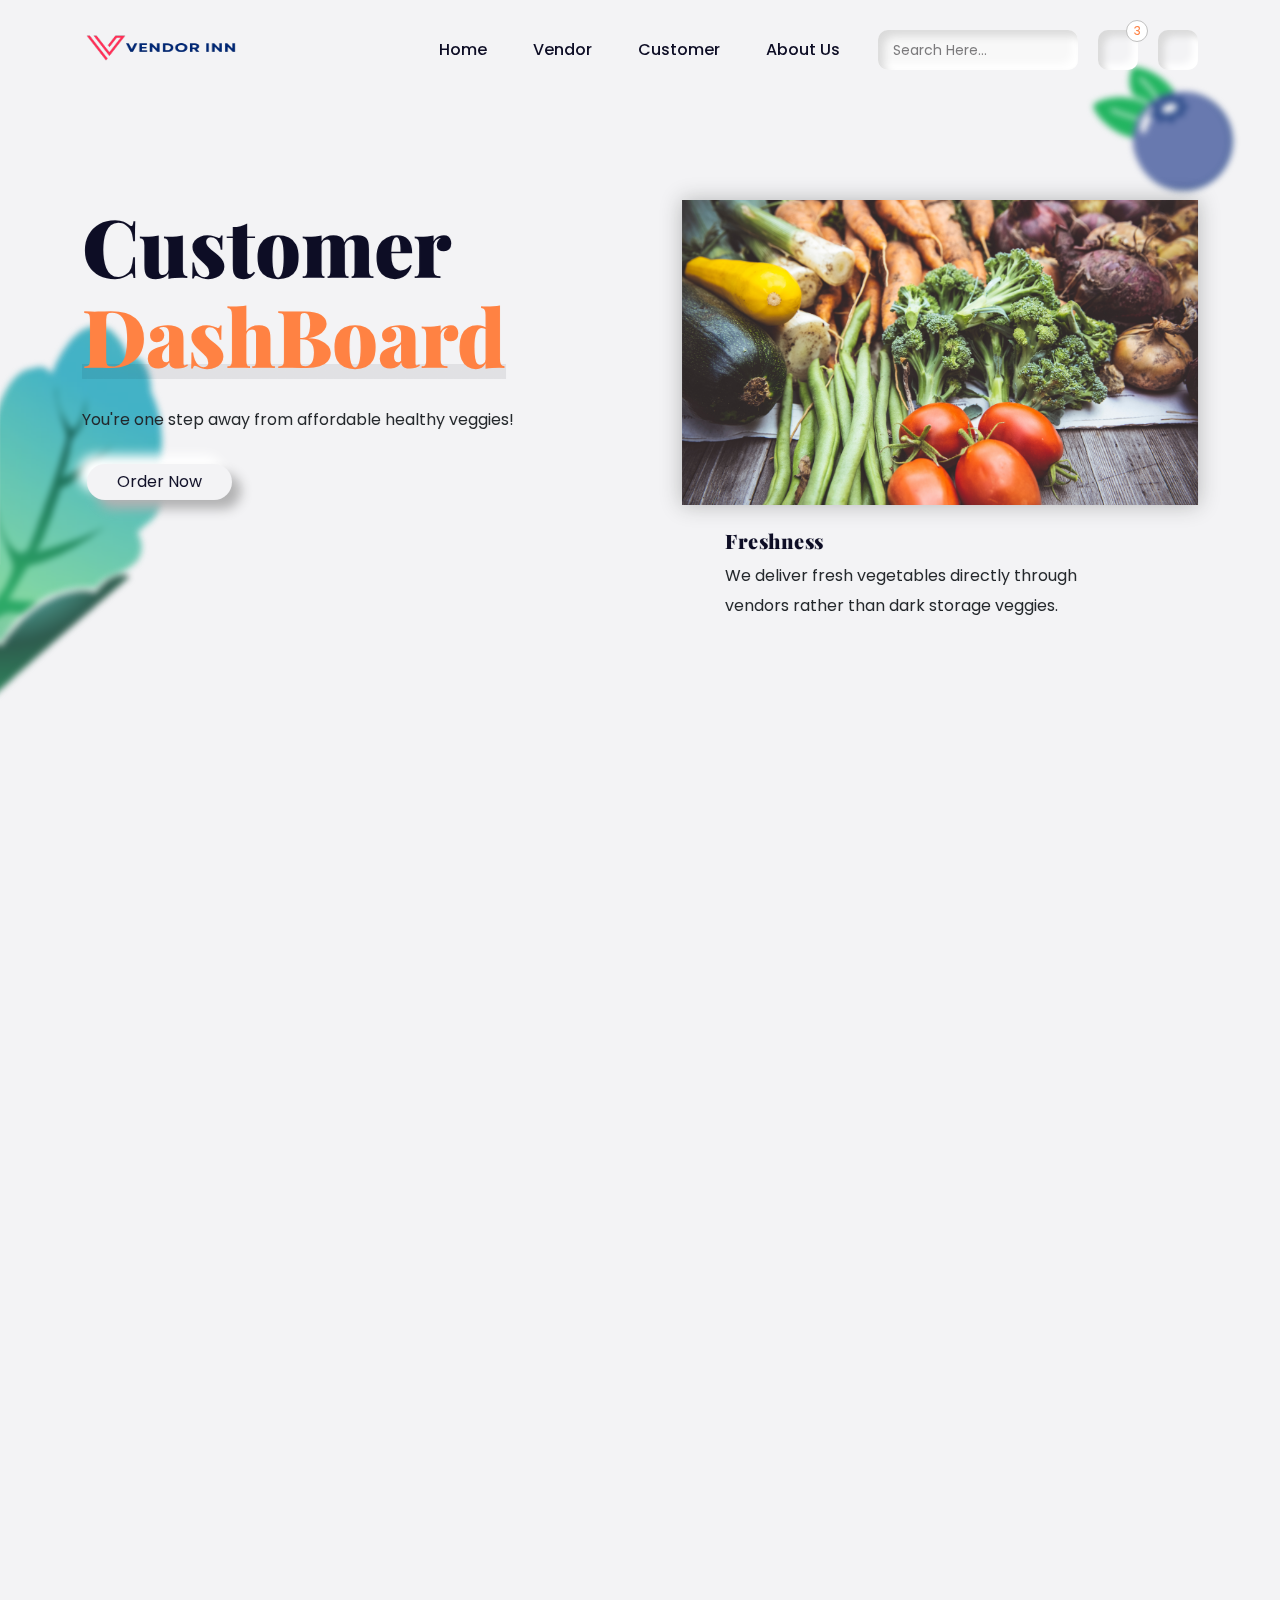
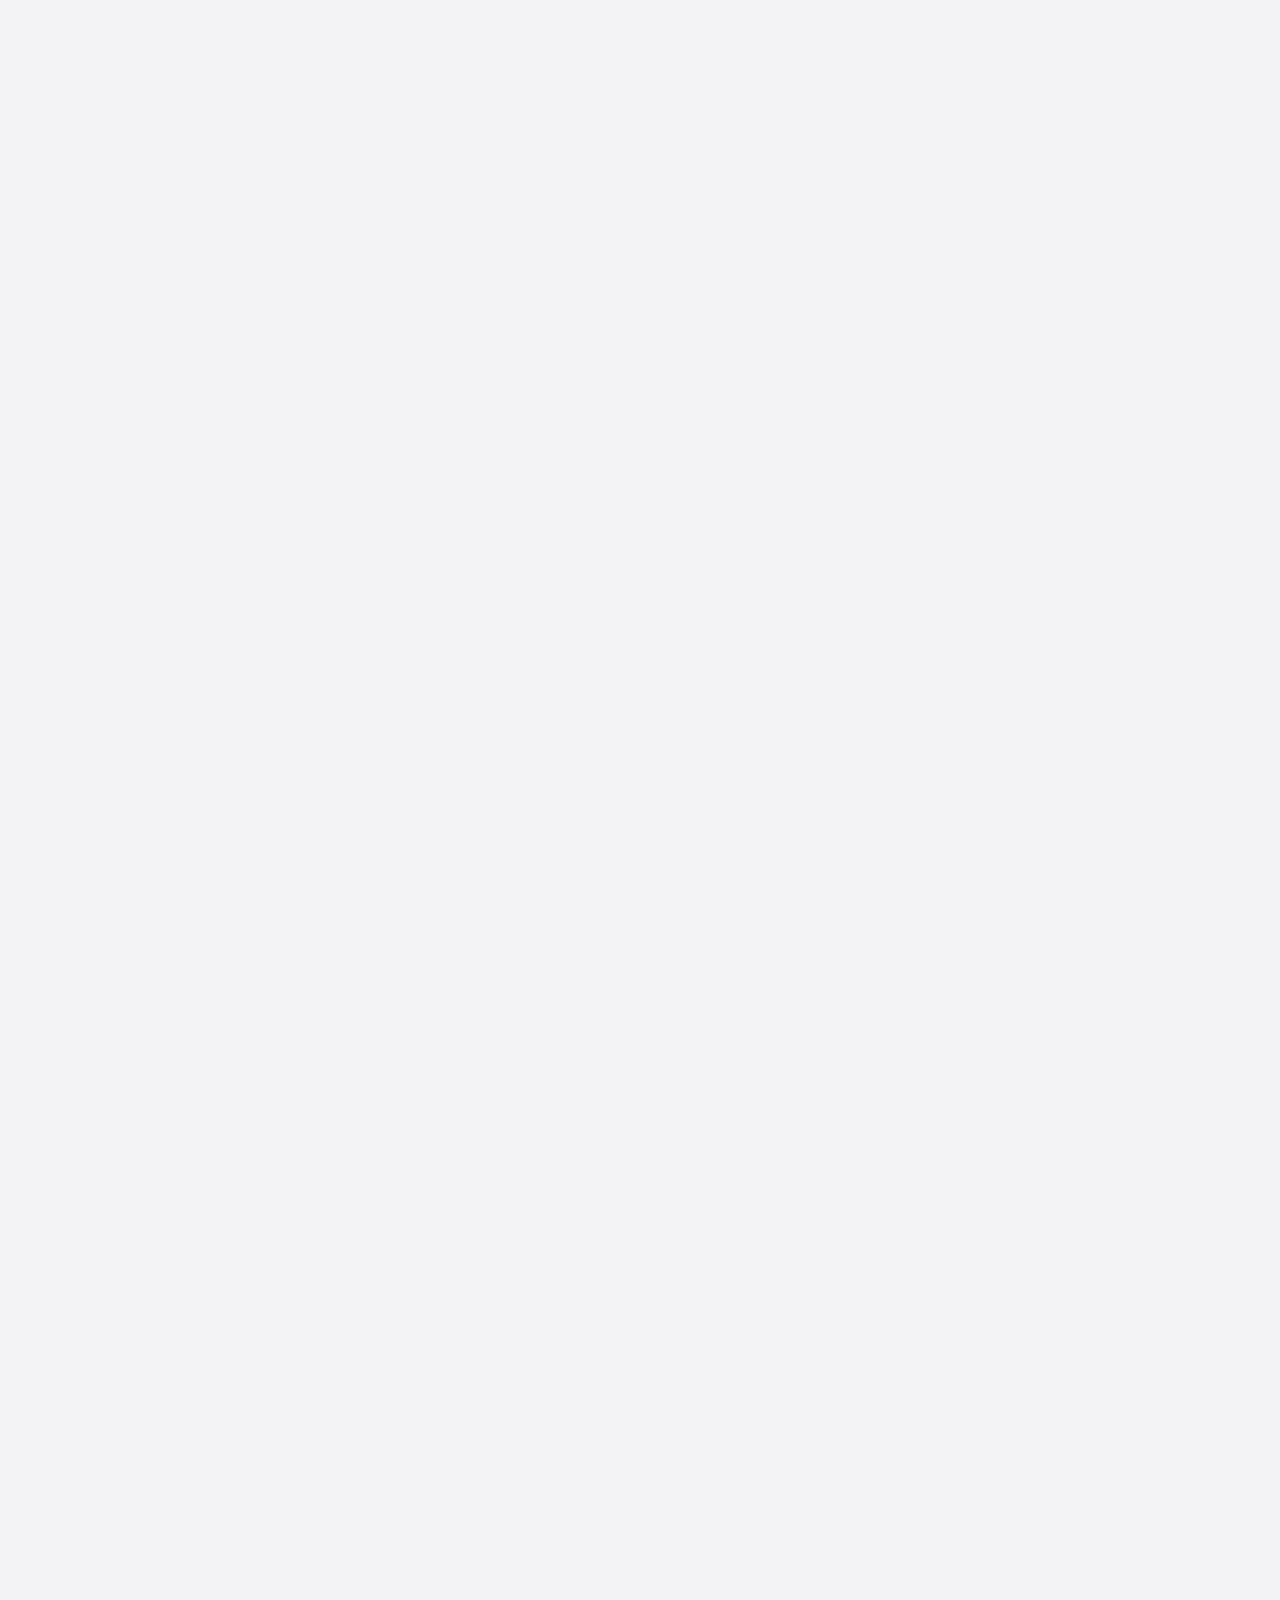
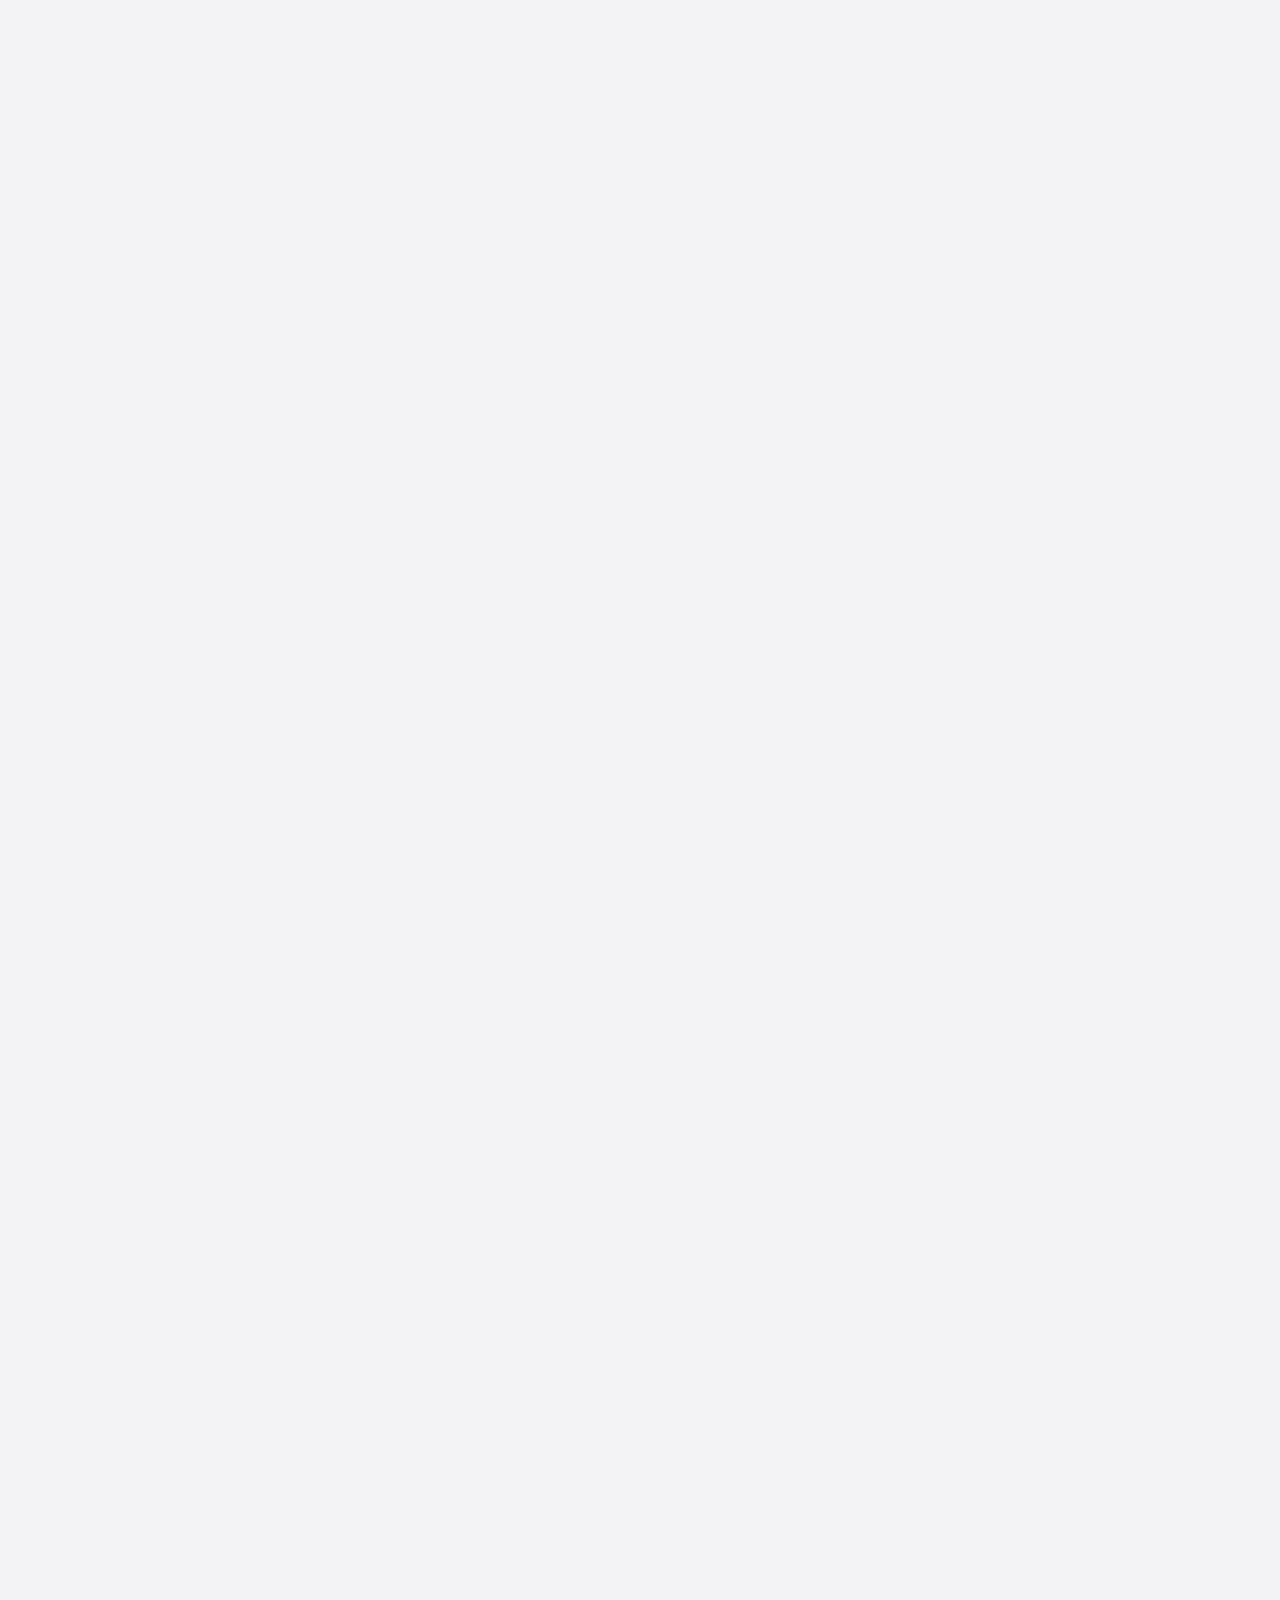
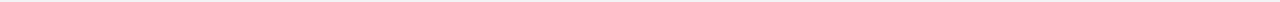
==== customer.html @ c1031cdb "first commit" ====
<!DOCTYPE html>
<html lang="en">

<head>
    <meta charset="UTF-8">
    <meta http-equiv="X-UA-Compatible" content="IE=edge">
    <meta name="viewport" content="width=device-width, initial-scale=1.0">
    <title>Vendor INN-A faster way to Freshness</title>
    <!-- for icons  -->
    <link rel="stylesheet" href="https://unicons.iconscout.com/release/v4.0.0/css/line.css">
    <!-- bootstrap  -->
    <link rel="stylesheet" href="assets/css/bootstrap.min.css">
    <!-- for swiper slider  -->
    <link rel="stylesheet" href="assets/css/swiper-bundle.min.css">

    <!-- fancy box  -->
    <link rel="stylesheet" href="assets/css/jquery.fancybox.min.css">
    <!-- custom css  -->
    <link rel="stylesheet" href="style.css">
</head>

<body class="body-fixed">
    <!-- start of header  -->
    <header class="site-header">
        <div class="container">
            <div class="row">
                <div class="col-lg-2">
                    <div class="header-logo">
                        <a href="index.html">
                            <img src="logo.png" width="160" height="36" alt="Logo">
                        </a>
                    </div>
                </div>
                <div class="col-lg-10">
                    <div class="main-navigation">
                        <button class="menu-toggle"><span></span><span></span></button>
                        <nav class="header-menu">
                            <ul class="menu food-nav-menu">
                                <li><a href="index.html">Home</a></li>
                                <li><a href="vendor.html">Vendor</a></li>
                                <li><a href="customer.html">Customer</a></li>
                                <li><a href="#contact">About Us</a></li>
                            </ul>
                        </nav>
                        <div class="header-right">
                            <form action="#" class="header-search-form for-des">
                                <input type="search" class="form-input" placeholder="Search Here...">
                                <button type="submit">
                                    <i class="uil uil-search"></i>
                                </button>
                            </form>
                            <a href="javascript:void(0)" class="header-btn header-cart">
                                <i class="uil uil-shopping-bag"></i>
                                <span class="cart-number">3</span>
                            </a>
                            <a href="javascript:void(0)" class="header-btn">
                                <i class="uil uil-user-md"></i>
                            </a>
                        </div>
                    </div>
                </div>
            </div>
        </div>
    </header>
    <!-- header ends  -->

    <div id="viewport">
        <div id="js-scroll-content">
            <section class="main-banner" id="home">
                <div class="js-parallax-scene">
                    <div class="banner-shape-1 w-100" data-depth="0.30">
                        <img src="assets/images/berry.png" alt="">
                    </div>
                    <div class="banner-shape-2 w-100" data-depth="0.25">
                        <img src="assets/images/leaf.png" alt="">
                    </div>
                </div>
                <div class="sec-wp">
                    <div class="container">
                        <div class="row">
                            <div class="col-lg-6">
                                <div class="banner-text">
                                    <h1 class="h1-title">
                                        Customer
                                        <span>DashBoard</span>
                                    </h1>
                                    <p>You're one step away from affordable healthy veggies!</p>
                                    <div class="banner-btn mt-4">
                                        <a href="#menu" class="sec-btn">Order Now</a>
                                    </div>
                                </div>
                            </div>
                            <div class="col-lg-6">
                                <div class="banner-img-wp">
                                    <div class="banner-img" style="background-image: url(assets/images/img1.jpg);">
                                    </div>
                                </div>
                                <div class="banner-img-text mt-4 m-auto">
                                    <h5 class="h5-title">Freshness</h5>
                                    <p>We deliver fresh vegetables directly through vendors rather than dark storage veggies.</p>
                                </div>
                            </div>
                        </div>
                    </div>
                </div>
            </section>
            <h2 class="order-title">Place Your Order</h2>
            <div class="order-listing">
                <form>
                    <div class="checkbox-container">
                        <label class="checkbox-label">
                            <img src="/assets/images/lars-blankers-B0s3Xndk6tw-unsplash.jpg" alt="Option 1" />
                            Potato
                        </label>
                        <input class="checkbox-input" type="checkbox" name="option1" value="Option 1" />
                        <input class="quantity-input" type="number" name="option1-quantity" placeholder="Quantity" />
                    </div>
                    <div class="checkbox-container">
                        <label class="checkbox-label">
                            <img src="https://source.unsplash.com/random/1920x1080/?tomato" alt="Option 2" />
                            Tomato
                        </label>
                        <input class="checkbox-input" type="checkbox" name="option2" value="Option 2" />
                        <input class="quantity-input" type="number" name="option2-quantity" placeholder="Quantity" />
                    </div>
                    <div class="checkbox-container">
                        <label class="checkbox-label">
                            <img src="https://source.unsplash.com/random/1920x1080/?ginger" alt="Option 3" />
                            Ginger
                        </label>
                        <input class="checkbox-input" type="checkbox" name="option4" value="Option 4" />
                        <input class="quantity-input" type="number" name="option3-quantity" placeholder="Quantity" />
                    </div>
                    <div class="checkbox-container">
                        <label class="checkbox-label">
                            <img src="https://source.unsplash.com/random/1920x1080/?carrot" alt="Option 4" />
                            Carrot
                        </label>
                        <input class="checkbox-input" type="checkbox" name="option4" value="Option 4" />
                        <input class="quantity-input" type="number" name="option4-quantity" placeholder="Quantity" />
                    </div>
                    <div class="checkbox-container">
                        <label class="checkbox-label">
                            <img src="https://source.unsplash.com/random/1920x1080/?peas" alt="Option 5" />
                            Peas
                        </label>
                        <input class="checkbox-input" type="checkbox" name="option5" value="Option 5" />
                        <input class="quantity-input" type="number" name="option5-quantity" placeholder="Quantity" />
                    </div>
                    <div class="checkbox-container">
                        <label class="checkbox-label">
                            <img src="https://source.unsplash.com/random/1920x1080/?mushroom" alt="Option 6" />
                            Mushroom
                        </label>
                        <input class="checkbox-input" type="checkbox" name="option6" value="Option 6" />
                        <input class="quantity-input" type="number" name="option6-quantity" placeholder="Quantity" />
                    </div>
                    <div class="checkbox-container">
                        <label class="checkbox-label">
                            <img src="https://source.unsplash.com/random/1920x1080/?onion" alt="Option 7" />
                            Onion
                        </label>
                        <input class="checkbox-input" type="checkbox" name="option7" value="Option 7" />
                        <input class="quantity-input" type="number" name="option7-quantity" placeholder="Quantity" />
                    </div>
                    <div class="checkbox-container">
                        <label class="checkbox-label">
                            <img src="https://source.unsplash.com/random/1920x1080/?Apple" alt="Option 8" />
                            Apple
                        </label>
                        <input class="checkbox-input" type="checkbox" name="option8" value="Option 8" />
                        <input class="quantity-input" type="number" name="option8-quantity" placeholder="Quantity" />
                    </div>
                    <div class="checkbox-container">
                        <label class="checkbox-label">
                            <img src="https://source.unsplash.com/random/1920x1080/?cauliflower" alt="Option 9" />
                            
                        </label>
                        <input class="checkbox-input" type="checkbox" name="option9" value="Option 9" />
                        <input class="quantity-input" type="number" name="option9-quantity" placeholder="Quantity" />
                    </div>
                </form>
            </div>
            <button class="submit-btn" type="submit">Submit</button>
            <section class="our-team section">
                <div class="sec-wp">
                    <div class="container">
                        <div class="row">
                            <div class="col-lg-12">
                                <div class="sec-title text-center mb-5">
                                    <h2 class="h2-title">Meet our Vendors</h2>
                                    <div class="sec-title-shape mb-4">
                                        <img src="assets/images/title-shape.svg" alt="">
                                    </div>
                                </div>
                            </div>
                        </div>
                        <div class="row team-slider">
                            <div class="swiper-wrapper">
                                <div class="col-lg-4 swiper-slide">
                                    <div class="team-box text-center">
                                        <div style="background-image: url(assets/images/chef/c1.jpg);"
                                            class="team-img back-img">

                                        </div>
                                        <h3 class="h3-title">Nilay Hirpara</h3>
                                        <div class="social-icon">
                                            <ul>
                                                <li>
                                                    <a href="#"><i class="ri-chat-3-line"></i></a>
                                                </li>
                                            </ul>
                                        </div>
                                    </div>
                                </div>
                                <div class="col-lg-4 swiper-slide">
                                    <div class="team-box text-center">
                                        <div style="background-image: url(assets/images/chef/c2.jpg);"
                                            class="team-img back-img">

                                        </div>
                                        <h3 class="h3-title">Ravi Kumawat</h3>
                                        <div class="social-icon">
                                            <ul>
                                                <li>
                                                    <a href="#"><i class="ri-chat-4-line"></i></a>
                                                </li>
                                            </ul>
                                        </div>
                                    </div>
                                </div>
                                <div class="col-lg-4 swiper-slide">
                                    <div class="team-box text-center">
                                        <div style="background-image: url(assets/images/chef/c3.jpg);"
                                            class="team-img back-img">

                                        </div>
                                        <h3 class="h3-title">Navnit Kumar</h3>
                                        <div class="social-icon">
                                            <ul>
                                                <li>
                                                    <a href="#"><i class="ri-chat-4-line"></i></a>
                                                </li>
                                            </ul>
                                        </div>
                                    </div>
                                </div>
                                <div class="col-lg-4 swiper-slide">
                                    <div class="team-box text-center">
                                        <div style="background-image: url(assets/images/chef/c4.jpg);"
                                            class="team-img back-img">

                                        </div>
                                        <h3 class="h3-title">Pranav Badgal</h3>
                                        <div class="social-icon">
                                            <ul>
                                                <li>
                                                    <a href="#"><i class="ri-chat-4-line"></i></a>
                                                </li>
                                            </ul>
                                        </div>
                                    </div>
                                </div>
                                <div class="col-lg-4 swiper-slide">
                                    <div class="team-box text-center">
                                        <div style="background-image: url(assets/images/chef/c5.jpg);"
                                            class="team-img back-img">

                                        </div>
                                        <h3 class="h3-title">Priyotosh Dey</h3>
                                        <div class="social-icon">
                                            <ul>
                                                <li>
                                                    <a href="#"><i class="ri-chat-4-line"></i></a>
                                                </li>
                                            </ul>
                                        </div>
                                    </div>
                                </div>
                            </div>
                            <div class="swiper-button-wp">
                                <div class="swiper-button-prev swiper-button">
                                    <i class="uil uil-angle-left"></i>
                                </div>
                                <div class="swiper-button-next swiper-button">
                                    <i class="uil uil-angle-right"></i>
                                </div>
                            </div>
                            <div class="swiper-pagination"></div>
                        </div>
                    </div>
                </div>
            </section>

            <section class="testimonials section bg-light">
                <div class="sec-wp">
                    <div class="container">
                        <div class="row">
                            <div class="col-lg-12">
                                <div class="sec-title text-center mb-5">
                                    <p class="sec-sub-title mb-3">What they say</p>
                                    <h2 class="h2-title">What our customers <span>say about us</span></h2>
                                    <div class="sec-title-shape mb-4">
                                        <img src="assets/images/title-shape.svg" alt="">
                                    </div>
                                </div>
                            </div>
                        </div>
                        <div class="row">
                            <div class="col-lg-5">
                                <div class="testimonials-img">
                                    <img src="assets/images/testimonial-img.png" alt="">
                                </div>
                            </div>
                            <div class="col-lg-7">
                                <div class="row">
                                    <div class="col-sm-6">
                                        <div class="testimonials-box">
                                            <div class="testimonial-box-top">
                                                <div class="testimonials-box-img back-img"
                                                    style="background-image: url(assets/images/testimonials/t1.jpg);">
                                                </div>
                                                <div class="star-rating-wp">
                                                    <div class="star-rating">
                                                        <span class="star-rating__fill" style="width:85%"></span>
                                                    </div>
                                                </div>

                                            </div>
                                            <div class="testimonials-box-text">
                                                <h3 class="h3-title">
                                                    Nilay Hirpara
                                                </h3>
                                                <p>Fresh veggies at an affordable rate.</p>
                                            </div>
                                        </div>
                                    </div>
                                    <div class="col-sm-6">
                                        <div class="testimonials-box">
                                            <div class="testimonial-box-top">
                                                <div class="testimonials-box-img back-img"
                                                    style="background-image: url(assets/images/testimonials/t2.jpg);">
                                                </div>
                                                <div class="star-rating-wp">
                                                    <div class="star-rating">
                                                        <span class="star-rating__fill" style="width:80%"></span>
                                                    </div>
                                                </div>

                                            </div>
                                            <div class="testimonials-box-text">
                                                <h3 class="h3-title">
                                                    Ravi Kumawat
                                                </h3>
                                                <p>Scheduling is also available which eases my work.</p>
                                            </div>
                                        </div>
                                    </div>
                                    <div class="col-sm-6">
                                        <div class="testimonials-box">
                                            <div class="testimonial-box-top">
                                                <div class="testimonials-box-img back-img"
                                                    style="background-image: url(assets/images/testimonials/t3.jpg);">
                                                </div>
                                                <div class="star-rating-wp">
                                                    <div class="star-rating">
                                                        <span class="star-rating__fill" style="width:89%"></span>
                                                    </div>
                                                </div>

                                            </div>
                                            <div class="testimonials-box-text">
                                                <h3 class="h3-title">
                                                    Navnit Kumar
                                                </h3>
                                                <p>Premium features are exciting and I get loads of rewards and cashbacks.</p>
                                            </div>
                                        </div>
                                    </div>
                                    <div class="col-sm-6">
                                        <div class="testimonials-box">
                                            <div class="testimonial-box-top">
                                                <div class="testimonials-box-img back-img"
                                                    style="background-image: url(assets/images/testimonials/t4.jpg);">
                                                </div>
                                                <div class="star-rating-wp">
                                                    <div class="star-rating">
                                                        <span class="star-rating__fill" style="width:100%"></span>
                                                    </div>
                                                </div>

                                            </div>
                                            <div class="testimonials-box-text">
                                                <h3 class="h3-title">
                                                    Somyadeep Bhowmik
                                                </h3>
                                                <p>1hr delivery of vegetables. This is just amazing.</p>
                                            </div>
                                        </div>
                                    </div>
                                </div>
                            </div>
                        </div>
                    </div>
                </div>
            </section>

            <section class="faq-sec section-repeat-img" style="background-image: url(assets/images/faq-bg.png);">
                <div class="sec-wp">
                    <div class="container">
                        <div class="row">
                            <div class="col-lg-12">
                                <div class="sec-title text-center mb-5">
                                    <p class="sec-sub-title mb-3">faqs</p>
                                    <h2 class="h2-title">Frequently <span>asked questions</span></h2>
                                    <div class="sec-title-shape mb-4">
                                        <img src="assets/images/title-shape.svg" alt="">
                                    </div>
                                </div>
                            </div>
                        </div>

                        <div class="faq-row">
                            <div class="faq-box">
                                <h4 class="h4-title">How can I become a Vendor?</h4>
                                <p>It is Lorem ipsum dolor, sit amet consectetur adipisicing elit. Temporibus ipsum
                                    vitae fugit laboriosam dolor distinctio.</p>
                            </div>
                            <div class="faq-box">
                                <h4 class="h4-title">What are the benefits of Premium?</h4>
                                <p>It is Lorem ipsum dolor, sit amet consectetur adipisicing elit. Temporibus ipsum
                                    vitae fugit laboriosam dolor distinctio. Lorem ipsum dolor sit amet.</p>
                            </div>
                            <div class="faq-box">
                                <h4 class="h4-title">How long it will take the vegetable to arrive?</h4>
                                <p>It is Lorem ipsum dolor, sit amet consectetur adipisicing elit. Temporibus ipsum
                                    vitae fugit laboriosam dolor distinctio.</p>
                            </div>
                            <div class="faq-box">
                                <h4 class="h4-title">How does the reminder feature functions?</h4>
                                <p>It is Lorem ipsum dolor, sit amet consectetur adipisicing elit. Temporibus ipsum
                                    vitae fugit laboriosam dolor distinctio. Lorem ipsum, dolor sit amet consectetur
                                    adipisicing elit. Voluptates, distinctio?</p>
                            </div>
                            <div class="faq-box">
                                <h4 class="h4-title">Is there any other cost of delivery?</h4>
                                <p>It is Lorem ipsum dolor, sit amet consectetur adipisicing elit. Temporibus ipsum
                                    vitae fugit laboriosam dolor distinctio. Lorem ipsum dolor sit amet consectetur,
                                    adipisicing elit. Nam officiis ducimus, cum enim repudiandae animi.</p>
                            </div>
                            <div class="faq-box">
                                <h4 class="h4-title">How can I avail premium membership?</h4>
                                <p>It is Lorem ipsum dolor, sit amet consectetur adipisicing elit. Temporibus ipsum
                                    vitae fugit laboriosam dolor distinctio. </p>
                            </div>
                        </div>

                    </div>
                </div>

            </section>


            <!-- footer starts  -->
            <footer class="site-footer" id="contact">
                <div class="top-footer section">
                    <div class="sec-wp">
                        <div class="container">
                            <div class="row">
                                <div class="col-lg-4">
                                    <div class="footer-info">
                                        <div class="footer-logo">
                                            <a href="index.html">
                                                <img src="logo.png" alt="">
                                            </a>
                                        </div>
                                        <p>Affordable and fresh vegetables and fruits delivered at your doorstep..
                                        </p>
                                        <div class="social-icon">
                                            <ul>
                                                <li>
                                                    <a href="#">
                                                        <i class="uil uil-facebook-f"></i>
                                                    </a>
                                                </li>
                                                <li>
                                                    <a href="#">
                                                        <i class="uil uil-instagram"></i>
                                                    </a>
                                                </li>
                                                <li>
                                                    <a href="#">
                                                        <i class="uil uil-github-alt"></i>
                                                    </a>
                                                </li>
                                                <li>
                                                    <a href="#">
                                                        <i class="uil uil-youtube"></i>
                                                    </a>
                                                </li>
                                            </ul>
                                        </div>
                                    </div>
                                </div>
                                <div class="col-lg-8">
                                    <div class="footer-flex-box">
                                        <div class="footer-table-info">
                                            <h3 class="h3-title">open hours</h3>
                                            <ul>
                                                <li><i class="uil uil-clock"></i> Mon-Sun : 8am - 8pm</li>
                                            </ul>
                                        </div>
                                        <div class="footer-menu food-nav-menu">
                                            <h3 class="h3-title">Links</h3>
                                            <ul class="column-2">
                                                <li><a href="#home" class="footer-active-menu">Home</a></li>
                                                <li><a href="#about">Order</a></li>
                                                <li><a href="#menu">Vendor</a></li>
                                                <li><a href="#gallery">Customer</a></li>
                                                <li><a href="#blog">About</a></li>
                                            </ul>
                                        </div>
                                        <div class="footer-menu">
                                            <h3 class="h3-title">Company</h3>
                                            <ul>
                                                <li><a href="#">Terms & Conditions</a></li>
                                                <li><a href="#">Privacy Policy</a></li>
                                                <li><a href="#">Cookie Policy</a></li>
                                            </ul>
                                        </div>
                                    </div>
                                </div>
                            </div>
                        </div>
                    </div>
                </div>
                <div class="bottom-footer">
                    <div class="container">
                        <div class="row">
                            <div class="col-lg-12 text-center">
                                <div class="copyright-text">
                                    <p>Copyright &copy; 2023 <span class="name">AngryHack</span>All Rights Reserved.
                                    </p>
                                </div>
                            </div>
                        </div>
                        <button class="scrolltop"><i class="uil uil-angle-up"></i></button>
                    </div>
                </div>
            </footer>



        </div>
    </div>





    <!-- jquery  -->
    <script src="assets/js/jquery-3.5.1.min.js"></script>
    <!-- bootstrap -->
    <script src="assets/js/bootstrap.min.js"></script>
    <script src="assets/js/popper.min.js"></script>

    <!-- fontawesome  -->
    <script src="assets/js/font-awesome.min.js"></script>

    <!-- swiper slider  -->
    <script src="assets/js/swiper-bundle.min.js"></script>

    <!-- mixitup -- filter  -->
    <script src="assets/js/jquery.mixitup.min.js"></script>

    <!-- fancy box  -->
    <script src="assets/js/jquery.fancybox.min.js"></script>

    <!-- parallax  -->
    <script src="assets/js/parallax.min.js"></script>

    <!-- gsap  -->
    <script src="assets/js/gsap.min.js"></script>

    <!-- scroll trigger  -->
    <script src="assets/js/ScrollTrigger.min.js"></script>
    <!-- scroll to plugin  -->
    <script src="assets/js/ScrollToPlugin.min.js"></script>
    <!-- rellax  -->
    <!-- <script src="assets/js/rellax.min.js"></script> -->
    <!-- <script src="assets/js/rellax-custom.js"></script> -->
    <!-- smooth scroll  -->
    <script src="assets/js/smooth-scroll.js"></script>
    <!-- custom js  -->
    <script src="main.js"></script>

</body>

</html>
---- style.css ----
@import url('https://fonts.googleapis.com/css2?family=Playfair+Display:ital,wght@0,400;0,500;0,600;0,700;0,800;0,900;1,400;1,500;1,600;1,700;1,800;1,900&family=Poppins:ital,wght@0,100;0,200;0,300;0,400;0,500;0,600;0,700;0,800;1,100;1,200;1,300;1,400;1,500;1,600;1,700&display=swap');
/* font-family: 'Playfair Display', serif;
font-family: 'Poppins', sans-serif; */

body {
    font-family: 'Poppins', sans-serif;
    text-rendering: optimizeLegibility !important;
    background: #f3f3f5;
}


.submit-btn{
    justify-content: center;
    padding: 9px;
    margin: 1em;
    color: gray;
    background-color: chartreuse;
    border-radius: 9px;
}

    form {
        display: grid;
        grid-template-columns: 1fr 1fr 1fr;
    }

    .checkbox-container {
        display: flex;
        align-items: center;
        margin-bottom: 10px;
        justify-content: center;
    }

    .checkbox-label {
        display: flex;
        align-items: center;
        margin-right: 20px;
        font-size: 25px;
    }

    .checkbox-label img {
        width: 90px;
        height: 90px;
        margin-right: 10px;
        border-radius: 5px;
    }

    .checkbox-input {
        margin-right: 10px;
    }

    .quantity-input {
        display: none;
    }

    .checkbox-input:checked~.quantity-input {
        display: block;
    }

    .submit {
        display: flex;
        flex-wrap: wrap;
    }

    @media screen and (max-width: 768px) {
        .checkbox-label img {
            width: 30px;
            height: 30px;
            margin-right: 5px;
        }
    }

.body-fixed {
    position: fixed;
    width: 100%;
    height: 100vh;
    top: auto;
    left: auto;
}

body, html {
    overflow-x: hidden;
}

img {
    max-width: 100%;
}

.site-header {
    position: fixed;
    padding: 30px 0;
    display: flex;
    align-items: center;
    top: 0;
    left: 0;
    width: 100%;
    z-index: 99;
    transition: 0.5s;
    border-bottom: 1px solid transparent;
}

.site-header.sticky_head {
    background: rgb(255 255 255 / 80%);
    padding: 20px 0;
    border-color: #f2f2f2;
    backdrop-filter: blur(20px);
}

.main-navigation {
    display: flex;
    width: 100%;
    height: 100%;
    justify-content: flex-end;
    align-items: center;
}

.main-navigation .menu li {
    display: inline-block;
    position: relative;
    margin: 0 6px;
}

.main-navigation .menu li:first-child {
    margin-left: 0;
}

.main-navigation .menu li:last-child {
    margin-right: 0;
}

.main-navigation .menu li:hover>ul, .main-navigation .menu li.focus>ul {
    opacity: 1;
    margin-top: 6px;
    visibility: visible;
}

a {
    background-color: transparent;
    text-decoration: none !important;
    outline: none !important;
}

ul {
    list-style: none;
    margin: 0;
    padding: 0;
}

.main-navigation .menu ul a {
    width: 200px;
}

.main-navigation .menu li:hover>ul, .main-navigation .menu li.focus>ul {
    left: auto;
}

.main-navigation .menu li a {
    display: flex;
    transition: 0.3s;
    position: relative;
    justify-content: center;
    align-items: center;
    color: #0d0d25;
    text-transform: capitalize;
    font-weight: 500;
    padding: 5px 18px;
    border-radius: 30px;
}

.main-navigation .menu li a:hover, .main-navigation .menu li .active-menu, .main-navigation .menu .sub-menu li .active-sub-menu {
    color: #ff8243;
    background: #f3f3f5;
    box-shadow: inset 8px 8px 12px #e2e2e2, inset -8px -8px 12px #ffffff;
}

.header-right {
    margin-left: 40px;
    display: flex;
    flex-wrap: wrap;
    align-items: center;
}

.header-btn {
    width: 40px;
    height: 40px;
    display: inline-flex;
    justify-content: center;
    border-radius: 10px;
    position: relative;
    margin-left: 20px;
    transition: 0.3s;
    box-shadow: inset 6px 6px 7px #dadada, inset -6px -6px 7px #ffffff;
    align-items: center;
}

.cart-number {
    position: absolute;
    top: -10px;
    right: -10px;
    width: 22px;
    height: 22px;
    display: flex;
    justify-content: center;
    align-items: center;
    border-radius: 50%;
    background: #ffffff;
    font-size: 12px;
    border: 1px solid #bfbfbf;
    color: #ff8243;
}

.header-btn:hover {
    background: linear-gradient(145deg, #dcdcdc, #ffffff);
    box-shadow: 20px 20px 60px #cfcfd0, -20px -20px 60px #ffffff;
}

.header-search-form {
    position: relative;
}

.for-des {
    display: block !important;
}

.header-search-form button {
    background: transparent;
    border: none;
    padding: 0;
    position: absolute;
    right: 0;
    top: 50%;
    transform: translate(0, -50%);
    width: 48px;
    height: 100%;
    opacity: 0.5;
}

.header-search-form .form-input {
    font-size: 14px;
    padding-right: 40px;
    width: 200px;
    height: 40px;
}

.form-input::placeholder {
    color: rgba(70 69 71 / 0.7);
}

.form-input {
    width: 100%;
    height: 50px;
    outline: none !important;
    padding: 10px 15px;
    color: #0d0d25;
    -webkit-appearance: none;
    border-radius: 10px;
    border: none;
    background: #f8f8f8;
    box-shadow: inset 6px 6px 8px #dadada, inset -6px -6px 8px #ffffff;
}

* {
    -webkit-tap-highlight-color: transparent;
}

.uil {
    color: #ff8243;
}

@media screen and (min-width: 992px) {
    .menu-toggle {
        display: none;
    }
}

@media (min-width: 1500px) {
    .container {
        max-width: 1368px;
    }
}

@media (min-width: 2100px) {
    .container {
        max-width: 1400px;
    }
    p, body, button, input {
        font-size: 18px;
        line-height: 32px;
    }
}

@media (max-width: 1399px) {
    .header-right {
        margin-left: 20px;
    }
    .main-navigation .menu li {
        margin: 0 3px;
    }
}

@media (max-width: 1199px) {
    .header-btn {
        margin-left: 10px;
    }
    .header-right {
        margin-left: 10px;
    }
    .main-navigation .menu li {
        margin: 0;
    }
    .main-navigation .menu li a {
        padding: 4px 15px;
        font-size: 15px;
    }
    .header-search-form .form-input {
        width: 170px;
    }
}

@media (max-width: 991px) {
    .section {
        padding-top: 85px;
        padding-bottom: 85px;
    }
    .for-des {
        display: none !important;
    }
    .for-mob {
        display: block !important;
    }
    .site-header .container {
        max-width: 100%;
        padding: 0;
        height: 100%;
    }
    .site-header .container .row {
        margin: 0;
        height: 100%;
    }
    .site-header .container .row .col-lg-2 {
        width: auto;
        padding: 0;
        height: 100%;
        position: absolute;
        top: 0;
        left: 30px;
        z-index: 2;
        display: flex;
        align-items: center;
    }
    .menu-toggle {
        position: absolute;
        top: 50%;
        right: 30px;
        border: none;
        outline: none !important;
        background: transparent;
        width: 40px;
        height: 40px;
        transform: translate(0, -50%);
        z-index: 100;
        box-shadow: inset 6px 6px 7px #dadada, -6px -6px 10px #ffffff;
        border-radius: 10px;
        padding: 0 8px;
    }
    .menu-toggle span {
        display: block;
        width: 100%;
        height: 4px;
        background: #ff8243;
        margin-bottom: 5px;
        transition: 0.3s;
        border-radius: 5px;
        position: relative;
    }
    .menu-toggle span:last-child {
        margin: 0;
    }
    .toggled .menu-toggle span:nth-child(1) {
        transform: rotate(45deg);
        top: 5px;
    }
    .toggled .menu-toggle span:nth-child(2) {
        transform: rotate(-45deg);
        top: -4px;
    }
    .toggled .menu-toggle span:nth-child(3) {
        opacity: 0;
        height: 0;
    }
    .toggled .header-menu {
        transform: translateY(0);
    }
    .header-menu {
        height: 100vh;
        position: absolute;
        top: 0;
        left: 0;
        width: 100%;
        padding-top: max(9vh, 30px);
        padding-left: max(6vh, 30px);
        z-index: 99;
        transition: 1s cubic-bezier(0.165, 0.84, 0.44, 1);
        overflow-y: auto;
        transform: translateY(-100%);
        background-image: url(assets/images/blog-pattern-bg.png);
        background-position: center;
        background-color: #f3f3f5;
    }
    .main-navigation .menu li {
        display: block;
        float: none;
        margin: 0;
        margin-bottom: max(20px, 4vh);
    }
    .main-navigation .menu li a {
        display: inline-block;
        font-size: max(16px, 2vh);
    }
    .main-navigation .menu .sub-menu {
        max-width: 220px;
        opacity: 1;
        visibility: visible;
        display: none;
    }
    .main-navigation .menu .sub-menu li {
        margin-bottom: 5px;
    }
    .main-navigation .menu li:last-child {
        margin: 0;
    }
    .main-navigation .menu .sub-menu li a {
        color: #ff8243;
    }
    .header-btn.header-cart {
        display: none;
    }
    .header-btn {
        margin: 0;
        margin-right: 70px;
    }
    .site-header {
        padding: 20px 0;
        box-shadow: 0px 10px 55px #d4d4d4;
    }
    .site-header.sticky_head, .site-header {
        background: rgb(255 255 255 / 90%);
    }
    body {
        height: auto !important;
    }
}

@media (max-width: 575px) {
    .container, .container-fluid {
        padding: 0 30px;
    }
}

@media (max-width: 400px) {
    .container, .container-fluid {
        padding: 0 15px;
    }
    .header-btn {
        margin-right: 56px;
    }
    .menu-toggle {
        right: 15px;
    }
    .site-header .container .row .col-lg-2 {
        left: 15px;
    }
}

/* ************************** */

@media screen and (min-width: 992px) {
    #viewport {
        overflow: hidden;
        position: fixed;
        height: 100%;
        width: 100%;
        top: 0;
        left: 0;
        bottom: 0;
        right: 0;
    }
    #js-scroll-content {
        position: absolute;
        overflow: hidden;
        width: 100%;
        top: 0;
        left: 0;
    }
}

@media (max-width: 991px) {
    #js-scroll-content {
        transform: unset !important;
    }
}

.main-banner {
    padding: 200px 0 300px;
    min-height: 100vh;
    position: relative;
}

.js-parallax-scene {
    position: absolute;
    top: 0;
    left: 0;
    width: 100%;
    height: 100%;
}

.banner-img-wp {
    width: 100%;
    height: 100%;
    padding-left: 30px;
}

.banner-img {
    width: 100%;
    height: 100%;
    background-size: cover;
    background-position: center;
    animation: biani 4.5s linear infinite alternate;
    box-shadow: 0 0px 20px rgba(36, 39, 37, 0.3);
}

@keyframes biani {
    0% {
        border-radius: 48% 52% 57% 43% / 34% 44% 56% 66%;
    }
    25% {
        border-radius: 62% 38% 64% 36% / 34% 55% 45% 66%;
    }
    50% {
        border-radius: 43% 57% 51% 49% / 33% 42% 58% 67%;
    }
    100% {
        border-radius: 40% 60% 43% 57% / 52% 32% 68% 48%;
    }
}

.banner-img-text .h5-title {
    text-transform: capitalize;
    letter-spacing: 0.5px;
}

.banner-img-text {
    max-width: 400px;
}

.banner-shape-1 img {
    position: absolute;
    left: 85%;
    top: 60px;
    max-width: 150px;
    pointer-events: none;
    filter: blur(3px);
}

.banner-shape-2 {
    top: auto !important;
    bottom: 0;
}

.banner-shape-2 img {
    position: absolute;
    bottom: 0;
    right: 82% !important;
    max-width: 410px;
    pointer-events: none;
    filter: blur(3px);
}

.sec-wp {
    position: relative;
    z-index: 4;
}

.h1-title {
    font-size: 90px;
    line-height: 108px;
    text-transform: capitalize;
    margin-bottom: 25px;
    font-weight: 900;
}

.h1-title span {
    color: #ff8243;
    background-image: linear-gradient(0deg, rgb(13 13 37 /8%), rgb(13 13 37 /8%));
    background-size: 100% 15px;
    background-position: 0 90%;
    background-repeat: no-repeat;
    display: inline;
    transition: 0.8s cubic-bezier(0.22, 0.78, 0.45, 1.02);
}

h1, h2, h3, h4, h5, h6 {
    color: #0d0d25;
    font-family: 'Playfair Display', serif;
    font-weight: 900;
}

p {
    font-size: 16px;
    line-height: 30px;
}

.sec-btn {
    min-width: 100px;
    min-height: 30px;
    background: #f3f3f5;
    box-shadow: 9px 9px 12px #b2b2b3, -9px -9px 12px #ffffff;
    display: inline-flex;
    justify-content: center;
    align-items: center;
    border-radius: 30px;
    color: #0d0d25;
    text-transform: capitalize;
    text-align: center;
    border: none;
    cursor: pointer;
    outline: none !important;
    transition: 0.8s cubic-bezier(0.22, 0.78, 0.45, 1.02);
    overflow: hidden;
    position: relative;
    z-index: 2;
    padding: 6px 30px;
    margin: 5px;
}

.sec-btn:hover {
    border-color: #0d0d25;
    box-shadow: inset 9px 9px 12px #cccccc, inset -9px -9px 12px #ffffff;
    color: #0d0d25;
}

/* ******************** */

.brands-row {
    display: flex;
    justify-content: space-between;
    margin: 0 -15px;
}

.brands-box {
    padding: 0 15px;
    display: flex;
    align-items: center;
    justify-content: center;
}

.brands-box:hover {
    filter: brightness(0.3);
    opacity: 0.9;
}

.brand-title .h5-title {
    text-transform: uppercase;
    font-weight: 500;
    letter-spacing: 2px;
    opacity: 0.7;
}

/* ******************** */

.section {
    padding-top: 100px;
    padding-bottom: 100px;
    position: relative;
}

.sec-sub-title {
    text-transform: uppercase;
    display: inline-block;
    background: #f3f3f5;
    box-shadow: 9px 9px 12px #e4e4e4, -9px -9px 12px #ffffff;
    padding: 3px 20px;
    border-radius: 60px;
    color: #ff8243;
    font-size: 14px;
}

.h2-title {
    font-size: 46px;
    line-height: 56px;
    margin-bottom: 15px;
    text-transform: capitalize;
    position: relative;
}

.h2-title span, .h3-title span, .h4-title span, .h5-title span, .sub-title span {
    display: block;
}

.about-video-img {
    position: relative;
    overflow: hidden;
    width: 100%;
    height: 55vh;
    min-height: 400px;
    background-size: cover;
    background-position: center;
    border-radius: 40px;
    box-shadow: 0 0 20px rgb(36 39 37 / 30%);
    display: flex;
    align-items: center;
    justify-content: center;
}

.play-btn {
    width: 90px;
    height: 90px;
    background: #f3f3f5;
    box-shadow: 9px 9px 12px #b2b2b3, -9px -9px 12px #ffffff;
    border-radius: 50%;
    display: inline-flex;
    align-items: center;
    justify-content: center;
    transition: 0.5s;
    vertical-align: middle;
    position: relative;
    z-index: 2;
    padding-left: 4px;
    padding-top: 4px;
    font-size: 40px;
}

.play-btn:hover {
    box-shadow: inset 9px 9px 12px #cccccc, inset -9px -9px 12px #ffffff;
}

.play-btn-wp {
    text-align: center;
    margin-top: 40px;
    display: flex;
    justify-content: center;
    align-items: center;
}

.play-btn-wp span {
    margin-left: 20px;
    font-size: 20px;
    font-weight: bold;
    color: #bfbfbf;
}

/* ****** scrollbar design ******** */

::-webkit-scrollbar {
    width: 5px;
}

::-webkit-scrollbar-track {
    background-color: #bfbfbf;
}

::-webkit-scrollbar-thumb {
    background: #ff8243;
    border-radius: 10px;
}

::-webkit-scrollbar-thumb:hover {
    background: #f16620;
}

/* **************** */

.repeat-img {
    background-size: contain;
    background-repeat: repeat;
}

.menu-tab-wp {
    margin-bottom: 80px;
}

.menu-tab ul {
    padding: 10px;
    display: inline-block;
    border-radius: 60px;
    background: linear-gradient(145deg, #ececec, #ffffff);
    box-shadow: 28px 28px 55px #d4d4d4, -28px -28px 55px #ffffff;
    position: relative;
    z-index: 2;
}

.menu-tab ul li, .menu-tab ul .filter-active {
    display: inline-flex;
    text-transform: capitalize;
    font-size: 18px;
    line-height: normal;
    cursor: pointer;
    padding: 10px 26px;
    border-radius: 30px;
    transition: 0.3s;
    justify-content: center;
    align-items: center;
}

.filter-active {
    position: absolute;
    left: 0;
    top: 12px;
    min-height: 50px;
    z-index: -1;
}

.menu-tab ul li img {
    margin-right: 10px;
    position: relative;
    top: 1px;
}

.menu-tab ul .filter-active {
    color: #ffffff;
    background: linear-gradient(145deg, #e3a92b, #ffc933);
}

.menu-list-row .bydefault_show .dish-box-wp {
    display: inline-block !important;
}

.dish-box-wp {
    display: none;
}

.dish-box {
    border-radius: 30px;
    background: linear-gradient(145deg, #ececec, #ffffff);
    box-shadow: 28px 28px 45px #d4d4d4, -28px -28px 45px #ffffff;
    display: flow-root;
    padding: 0 30px 40px;
    padding-top: 0;
    margin: 130px 0 30px;
    transition: 0.8s cubic-bezier(0.22, 0.78, 0.45, 1.02);
}

.dish-box:hover {
    transform: scale(1.03);
}

.dist-img {
    margin-top: -130px;
    margin-bottom: 30px;
}

.dist-img img {
    box-shadow: 28px 28px 45px #d4d4d4, -28px -28px 45px #ffffff;
    border-radius: 50%;
    overflow: hidden;
}

.dish-rating {
    font-size: 20px;
    margin-bottom: 15px;
}

.dish-title {
    padding: 0 30px;
}

.dish-title .h3-title {
    text-transform: capitalize;
    margin-bottom: 5px;
    font-family: 'Playfair Display', serif;
    font-weight: bold;
    color: #0d0d25;
    transition: 0.3s;
    min-height: 76px;
    display: -webkit-box;
    -webkit-line-clamp: 2;
    -webkit-box-orient: vertical;
    overflow: hidden;
    font-weight: 900;
}

.dish-title p {
    color: #bfbfbf;
}

.dish-info ul, .dist-bottom-row ul {
    display: flex;
    justify-content: space-between;
    text-align: left;
}

.dish-info ul li {
    display: inline-block;
    flex: 1;
}

.dish-info ul li:last-child {
    text-align: right;
    border-left: 2px solid rgb(204 204 204 / 30%);
}

.dist-bottom-row ul li:last-child {
    text-align: right;
}

.dish-info ul li p {
    font-size: 18px;
    text-transform: capitalize;
    margin-bottom: 2px;
    font-weight: 300;
}

.dish-info ul li b {
    font-weight: 600;
}

.dish-info, .dist-bottom-row {
    padding: 0 30px;
}

.dish-info {
    border-bottom: 2px solid rgb(204 204 204 / 30%);
    margin: 30px 0 30px;
    padding-bottom: 30px;
}

.dist-bottom-row ul li {
    display: flex;
    align-items: center;
}

.dist-bottom-row ul li b {
    font-size: 30px;
}

.dish-add-btn {
    width: 40px;
    height: 40px;
    border: none;
    border-radius: 10px;
    color: #ffffff;
    transition: 0.3s;
    background: linear-gradient(145deg, #ffc954, #ffbc00);
    box-shadow: inset 4px 4px 8px #d6a029, inset -4px -4px 8px #ffd837;
}

.dish-add-btn i {
    color: #ffffff;
    font-size: 22px;
}

.dish-add-btn:hover {
    background: linear-gradient(145deg, #e3a92b, #ffc933);
}

/* ************ */

.xxl-title {
    text-transform: capitalize;
    font-size: 52px;
    line-height: 72px;
    margin-bottom: 30px;
}

/* ****************** */

.book-table {
    overflow: hidden;
}

.book-table-shape img {
    position: absolute;
    top: -10px;
    right: 73%;
    width: 540px;
}

.book-table-shape.book-table-shape2 img {
    left: 74%;
    transform: scale(-1, 1);
}

.book-table-info {
    margin: 30px 0 20px;
}

.table-title {
    text-transform: capitalize;
    margin-bottom: 20px;
    letter-spacing: 1px;
}

.table-title p {
    font-size: 20px;
    line-height: 30px;
    margin: 0;
}

.call-now {
    border-left: 3px dotted rgb(13 13 37 /50%);
    border-right: 3px dotted rgb(13 13 37 /50%);
    padding: 15px 0;
}

.call-now i {
    width: 80px;
    height: 80px;
    display: flex;
    justify-content: center;
    align-items: center;
    border-radius: 50%;
    font-size: 26px;
    margin: 0 auto;
    margin-bottom: 25px;
    background: #f3f3f5;
    box-shadow: 9px 9px 12px #b2b2b3, -9px -9px 12px #ffffff;
    color: #ff8243;
}

.call-now a {
    font-size: 32px;
    font-weight: 500;
    color: #0d0d25;
    transition: 0.8s cubic-bezier(0.22, 0.78, 0.45, 1.02);
}

.call-now a:hover, .contact-info a:hover {
    color: #fcbc30;
}

#gallery {
    padding-top: 120px;
}

.book-table-img {
    height: 70vh;
    min-height: 500px;
    border-radius: 30px;
}

.back-img {
    background-position: center;
    background-size: cover;
}

.swiper-button-next::after, .swiper-button-prev::after {
    display: none;
}

.swiper-button-wp {
    position: relative;
    margin-top: 60px;
    display: flex;
    justify-content: space-between;
    height: 60px;
    align-items: center;
}

.swiper-button-next, .swiper-button-prev {
    position: unset;
    width: 60px;
    height: 60px;
    display: inline-flex;
    font-size: 30px;
    border-radius: 50%;
    overflow: hidden;
    margin: 0;
    color: #0d0d25;
    background: #ffffff;
    box-shadow: -20px 20px 60px #d4d4d4, 20px -20px 60px #ffffff;
    padding-top: 1px;
    padding-right: 2px;
    transition: 0.3s;
}

.swiper-button-next {
    box-shadow: 20px 20px 60px #d4d4d4, -20px -20px 60px #ffffff;
    padding-left: 3px;
}

.swiper-button-prev:hover {
    box-shadow: inset 5px 5px 20px #d4d4d4, inset -5px -5px 20px #ffffff;
    color: #fcbc30;
}

.swiper-button-next:hover {
    box-shadow: inset -5px 5px 20px #d4d4d4, inset 5px -5px 20px #ffffff;
    color: #fcbc30;
}

.swiper-pagination {
    padding: 10px 20px;
    display: inline-block;
    border-radius: 60px;
    background: linear-gradient(145deg, #ececec, #ffffff);
    box-shadow: 25px 28px 55px #d4d4d4, -28px -28px 55px #ffffff;
    max-width: fit-content;
    left: 50% !important;
    transform: translate(-50%, 0);
    bottom: 0 !important;
    color: #000;
}

.swiper-pagination-bullet {
    width: 10px;
    height: 10px;
    margin: 0px 10px !important;
    border-radius: 10px;
    transition: 0.8s cubic-bezier(0.22, 0.78, 0.45, 1.02);
}

.swiper-pagination-bullet-active {
    background: #fcbc30;
    width: 30px;
}

/* *************** */

.team-slider {
    position: relative;
}

.team-box {
    padding: 20px;
    border-radius: 30px;
    background: linear-gradient(145deg, #ececec, #ffffff);
    box-shadow: 28px 28px 45px #e6e6e6, -28px -28px 45px #ffffff;
    transition: 0.8s cubic-bezier(0.22, 0.78, 0.45, 1.02);
}

.team-box:hover {
    transform: scale(1.03);
}

.team-img {
    width: 100%;
    height: 480px;
    border-radius: 20px;
    margin-bottom: 20px;
    box-shadow: 9px 9px 18px rgb(194 194 194 /0.5), -9px -9px 18px rgb(255 255 255 / 0.5);
}

.team-box .h3-title {
    text-transform: capitalize;
    color: #0d0d25;
    font-weight: 600;
}

.social-icon {
    margin: 15px 0px 10px;
}

.social-icon ul li {
    display: inline-block;
    margin: 0 6px;
}

.social-icon ul li:last-child {
    margin-right: 0;
}

.social-icon ul li:first-child {
    margin-left: 0;
}

.social-icon ul li a {
    width: 50px;
    height: 50px;
    display: inline-flex;
    justify-content: center;
    align-items: center;
    border-radius: 50%;
    background: linear-gradient(145deg, #e6e6e6, #ffffff);
    box-shadow: 4px 4px 8px #d0d0d0, -4px -4px 8px #ffffff;
    color: #0d0d25;
    font-size: 19px;
}

.social-icon ul li a:hover {
    background: #ff8243;
}

.social-icon ul li a:hover i {
    color: #ffffff !important;
}

/* *************** */

.testimonials-img {
    position: relative;
}

.testimonials-img img {
    position: absolute;
    top: 60px;
    right: 30px;
    width: calc(100% + 5vw);
    max-width: initial;
}

.testimonials-box {
    display: flow-root;
    position: relative;
    padding: 30px;
    padding-top: 0;
    border-radius: 30px;
    margin: 50px 0 30px;
    background: linear-gradient(145deg, #ececec, #ffffff);
    box-shadow: 28px 28px 45px #e6e6e6, -28px -28px 45px #ffffff;
    transition: 0.8s cubic-bezier(0.22, 0.78, 0.45, 1.02);
}

.testimonials-box:hover {
    transform: scale(1.05);
    z-index: 2;
}

.testimonial-box-top {
    display: flex;
    justify-content: space-between;
    align-items: center;
    margin-bottom: 25px;
}

.testimonials-box-img {
    min-width: 100px;
    min-height: 100px;
    border-radius: 50%;
    margin-top: -50px;
    box-shadow: 10px 10px 60px #d4d4d4;
}

.testimonials-box-text .h3-title {
    margin-bottom: 10px;
    text-transform: capitalize;
}

.testimonials-box-text p {
    margin: 0;
    display: -webkit-box;
    -webkit-line-clamp: 3;
    -webkit-box-orient: vertical;
    overflow: hidden;
}

.star-rating-wp {
    display: block;
}

.star-rating {
    font-size: 22px;
    position: relative;
    margin-top: 20px;
    display: inline-block;
}

.star-rating::before {
    content: "\f005\f005\f005\f005\f005";
    font-family: "Font Awesome 5 Pro";
    font-weight: 900;
    color: #c8c8c8;
    filter: drop-shadow(0 0.6rem 0.3rem rgba(0, 0, 0, 0.05));
    letter-spacing: 4px;
}

.star-rating__fill {
    position: absolute;
    display: inline-block;
    top: 0;
    left: 0;
    overflow: hidden;
    animation: fill-star 2s ease-in-out;
}

.star-rating__fill::after {
    content: "\f005\f005\f005\f005\f005";
    font-family: "Font Awesome 5 Pro";
    font-weight: 900;
    color: #ff8243;
    letter-spacing: 4px;
}

@keyframes fill-star {
    0% {
        width: 0;
    }
}

/* *********** */

.faq-row {
    column-count: 3;
    margin: 0 -5px;
}

.faq-box {
    border: 1px solid #bfbfbf;
    border-radius: 30px;
    background-image: linear-gradient(145deg, #e4e4e4, #ffffff);
    break-inside: avoid;
    margin: 0 5px 30px;
    box-shadow: 10px 10px 30px rgb(207 207 208 / 20%), -10px -10px 30px rgb(255 255 255 / 90%);
}

.faq-box .h4-title {
    padding: 16px 30px;
    border-bottom: 1px solid #bfbfbf;
    text-transform: capitalize;
    font-weight: 600;
}

.faq-box p {
    padding: 8px 30px 20px;
    margin: 0;
}

/* *************** */

.blog-text .h4-title {
    text-transform: capitalize;
    margin-bottom: 15px;
    display: -webkit-box;
    -webkit-line-clamp: 2;
    -webkit-box-orient: vertical;
    overflow: hidden;
    font-weight: 900;
    font-family: "playfair Display";
    color: #0d0d25;
    transition: 0.3s;
}

.blog-text .h4-title:hover {
    color: #ff8243;
}

.blog-date {
    padding: 5px 15px;
    background: #f8f9fa;
    box-shadow: inset 5px 5px 10px #e2e2e2, inset -5px -5px 10px #e8e8e8;
    display: inline-block;
    border-radius: 8px;
    font-size: 14px;
    margin-bottom: 20px;
}

.blog-img {
    width: 100%;
    height: 280px;
    border-radius: 30px;
    margin-bottom: 20px;
}

.blog-box {
    padding: 30px 25px;
    border-radius: 30px;
    background: linear-gradient(145deg, #ececec, #fdfdfd);
    box-shadow: 30px 30px 50px #dcdcdc, -30px -30px 50px #ffffff;
    transition: 0.8s cubic-bezier(0.22, 0.78, 0.45, 1.02);
    margin-bottom: 30px;
}

.blog-box:hover {
    transform: scale(1.03);
}

.order-title{
    text-align: center;
    font-size: 46px;
    line-height: 56px;
    margin-bottom: px;
    text-transform: capitalize;
    position: relative;
}


/* ************************ */

.newsletter-box {
    padding: 60px;
    border-radius: 30px;
    position: relative;
    overflow: hidden;
}

.newsletter-form {
    margin-top: 20px;
    position: relative;
}

.newsletter-form button {
    position: absolute;
    right: 6px;
    top: 50%;
    transform: translate(0, -50%);
}

.newsletter-form .form-input {
    height: 68px;
    border-radius: 60px;
    padding: 0 150px 0 40px;
    background: linear-gradient(-145deg, #e4e4e4, #f9f9f9);
}

.newsletter-box-text {
    padding: 0 60px;
    color: #ffffff;
}

.newsletter-box-text .h2-title {
    color: #ffffff;
}

.bg-overlay {
    position: absolute;
    top: 0;
    left: 0;
    bottom: 0;
    right: 0;
    background: #f8f9fa;
    opacity: 0.96;
}

.dark-overlay {
    background: #0d0d25;
    opacity: 0.5;
}

.sec-btn.primary-btn {
    background: linear-gradient(145deg, #e26a2c, #ff8243);
    color: #ffff;
    border: none;
    box-shadow: 4px 4px 8px #9e9e9e, -4px -4px 8px #ffffff;
}

.sec-btn.primary-btn:hover {
    background: linear-gradient(145deg, #0c0c21, #0e0e28);
}

form {
    display: grid;
    grid-template-columns: 1fr 1fr 1fr;
}

.checkbox-container {
    display: flex;
    align-items: center;
    margin-bottom: 10px;
    justify-content: center;
}

.checkbox-label {
    display: flex;
    align-items: center;
    margin-right: 20px;
    font-size: 25px;
}

.checkbox-label img {
    width: 90px;
    height: 90px;
    margin-right: 10px;
    border-radius: 5px;
}

.checkbox-input {
    margin-right: 10px;
}

.quantity-input {
    display: none;
}

.checkbox-input:checked~.quantity-input {
    display: block;
}

.submit {
    display: flex;
    flex-wrap: wrap;
}

/* ***************** footer ****************** */

.top-footer, .bottom-footer {
    border-top: 1px solid rgb(204 204 204 / 40%);
    position: relative;
}

.footer-logo {
    margin-bottom: 30px;
}

.footer-info .social-icon {
    margin-top: 20px;
}

.footer-flex-box {
    display: flex;
    margin: 0 -10px;
}

.footer-flex-box>div {
    flex: 1;
    padding: 0 10px;
}

.footer-flex-box .h3-title {
    text-transform: capitalize;
    margin-bottom: 23px;
}

.footer-menu ul li a {
    color: #0d0d25;
    transition: 0.3s;
    text-transform: capitalize;
}

.footer-menu ul li a:hover, .footer-menu ul li .footer-active-menu {
    color: #ff8243;
}

.footer-menu ul li {
    margin-bottom: 8px;
}

.footer-table-info ul li {
    margin-bottom: 10px;
    text-transform: capitalize;
}

.uil-clocl {
    font-size: 17px;
}

.copyright-text {
    padding: 20px 0;
}

.copyright-text p {
    margin: 0;
}

.name {
    color: #ff8243;
    font-weight: bold;
}

.scrolltop {
    position: absolute;
    bottom: 10px;
    right: 30px;
    width: 50px;
    height: 50px;
    display: flex;
    justify-content: center;
    align-items: center;
    border-radius: 50%;
    background: #f3f3f5;
    box-shadow: 9px 9px 12px #b2b2b3, -9px -9px 12px #ffffff;
    color: #ff8243;
    font-size: 26px;
    transition: 0.8s cubic-bezier(0.22, 0.78, 0.45, 1.02);
    border: none;
}

.scrolltop:hover {
    box-shadow: inset 9px 9px 12px #cccccc, inset -9px -9px 12px #ffffff;
    color: #0d0d25;
}

/* **************** responsiveness ***************** */

@media (min-width: 2100px) {
    .container {
        max-width: 1400px;
    }
    p, body, button, input {
        font-size: 18px;
        line-height: 32px;
    }
}

@media (max-width: 1399px) {
    .h1-title {
        font-size: 80px;
        line-height: 90px;
    }
    .h3-title {
        font-size: 26px;
        line-height: 36px;
    }
    .h4-title {
        font-size: 24px;
        line-height: 34px;
    }
    .h2-title {
        font-size: 38px;
        line-height: 48px;
    }
    .team-img {
        height: 400px;
    }
    .blog-box {
        padding: 30px 20px;
    }
    .dist-bottom-row ul li b {
        font-size: 25px;
    }
}

@media (max-width: 1199px) {
    .main-banner {
        padding: 200px 0;
    }
    .banner-img-wp {
        height: 360px;
    }
    .dish-box {
        padding: 0 0 40px;
    }
    .dist-img img {
        width: 220px;
    }
    .dist-img {
        margin-top: -110px;
    }
    .dist-bottom-row ul li b {
        font-size: 28px;
    }
    .sec-text {
        padding: 0;
    }
    .team-img {
        height: 340px;
    }
    .testimonials-box {
        padding: 30px 20px;
        margin: 26px 0 30px;
    }
    .testimonials-box-img {
        min-width: 80px;
        min-height: 80px;
        margin-top: -80px;
    }
    .faq-box .h4-title {
        padding: 16px 20px;
    }
    .faq-box p {
        padding: 8px 20px 20px;
    }
    .blog-img {
        height: 240px;
    }
    .newsletter-box-text {
        padding: 0;
    }
    .footer-flex-box>div {
        padding: 0 10px;
    }
    .star-rating {
        font-size: 19px;
    }
    .testimonial-box-top {
        margin-bottom: 10px;
    }
    .call-now a {
        font-size: 28px;
    }
    .menu-box {
        padding: 50px 20px 30px 20px;
    }
    .menu-img {
        width: 140px;
    }
}

@media screen and (max-width: 768px) {
    .checkbox-label img {
        width: 30px;
        height: 30px;
        margin-right: 5px;
    }
}

@media (max-width: 991px) {
    .js-parallax-scene {
        display: none;
    }
    .main-banner {
        padding: 140px 0 60px;
    }
    .h1-title {
        font-size: 60px;
        line-height: 80px;
    }
    .banner-img-wp {
        padding: 0;
        height: 75vw;
        padding-top: 50px;
    }
    .brands-box {
        padding: 0 30px;
    }
    .brands-row {
        margin: 0 -30px;
    }
    .menu-tab ul {
        white-space: nowrap;
        overflow: hidden;
        overflow-x: auto;
    }
    .menu-tab::after {
        content: "";
        position: absolute;
        right: 0;
        top: 0;
        width: 100px;
        height: 100%;
        pointer-events: none;
        opacity: 0.2;
        border-radius: 0 60px 60px 0;
        background: linear-gradient(to right, rgba(255, 255, 255, 0) 0%, rgba(0, 0, 0, 1) 100%);
    }
    .sec-text {
        margin-top: 40px;
    }
    .call-now {
        border: none;
        margin: 40px 0;
        border-top: 3px dotted rgb(13 13 17 / 50%);
        border-bottom: 3px dotted rgb(13 13 17 / 50%);
        padding: 30px 0;
    }
    .book-table-info {
        max-width: 300px;
        margin: 30px auto 0;
    }
    .swiper-button-wp .swiper-button {
        display: none !important;
    }
    .testimonials-img img {
        position: unset;
        width: 100%;
    }
    .testimonials-img {
        margin-bottom: 60px;
    }
    .faq-row {
        column-count: 1;
        margin: 0;
    }
    .newsletter-box {
        padding: 40px;
    }
    .footer-info {
        margin-bottom: 50px;
    }
    .footer-flex-box {
        display: block;
        margin: 0;
    }
    .footer-flex-box>div {
        padding: 0;
        margin-bottom: 30px;
    }
    .faq-box {
        margin: 0;
        margin-bottom: 30px;
    }
    .footer-flex-box>div:last-child {
        margin: 0;
    }
    .scrolltop {
        bottom: 130px;
    }
    .footer-menu ul {
        max-width: 300px;
    }
    #gallery {
        padding-top: 90px;
    }
    .swiper-pagination-bullet {
        margin: 0 5px !important;
        width: 8px;
        height: 8px;
    }
    .swiper-pagination {
        padding: 6px 20px;
    }
    .swiper-button-wp {
        margin-top: 40px;
    }
    .swiper-pagination-bullet-active {
        width: 16px;
    }
    .dish-title .h3-title {
        display: block;
        min-height: auto;
        margin-bottom: 12px;
    }
    .menu-img {
        width: 180px;
        margin-inline: auto;
        margin-bottom: 20px;
    }
    #js-scroll-content {
        transform: unset !important;
    }
    body {
        height: auto !important;
    }
    .menu-tab ul::-webkit-scrollbar {
        height: 0;
    }
    .menu-tab {
        position: relative;
        display: flex;
    }
}

@media (max-width: 767px) {
    .banner-img-wp {
        height: 75vw;
        min-height: 60vw;
        width: auto;
    }
    .dist-img img {
        width: 180px;
    }
    .dist-img {
        margin-top: -80px;
    }
    .menu-tab-wp {
        margin-bottom: 60px;
    }
    .dish-box {
        margin: 80px 0 30px;
    }
    .book-table-img {
        min-height: 340px;
        height: 60vh;
    }
    .team-img {
        height: 430px;
    }
    .dish-info ul li p {
        font-size: 16px;
        line-height: 26px;
        margin: 0;
    }
    .dish-info ul li b {
        font-size: 14px;
    }
    .brands-box {
        padding: 0 25px;
    }
    .brands-row {
        margin: 0 -25px;
    }
    .menu-tab ul li {
        padding: 10px 20px;
    }
}

@media (max-width: 575px) {
    .container, .container-fluid {
        padding: 0 30px;
    }
    .h1-title {
        font-size: 40px;
        line-height: 60px;
        margin-bottom: 20px;
    }
    .h1-title span {
        background-size: 100% 8px;
    }
    .banner-img-wp {
        height: 90vw;
    }
    .about-video-img {
        height: 30vw;
        min-height: 280px;
        border-radius: 30px;
    }
    .brands-box {
        padding: 0 15px;
        flex: 0 0 33%;
        margin-bottom: 30px;
    }
    .brands-row {
        margin: 0 -15px;
        flex-wrap: wrap;
        justify-content: center;
    }
    .dish-box {
        max-width: 340px;
        margin: 80px auto 30px;
        padding: 0 0 30px;
    }
    .blog-sec.section {
        padding-bottom: 0;
    }
    .brands-box img {
        max-width: 80%;
    }
    .brand-title {
        text-align: center;
    }
    .play-btn {
        width: 70px;
        height: 70px;
    }
    .play-btn-wp span {
        font-size: 18px;
    }
    .newsletter-box {
        padding: 15px;
    }
    .newsletter-form .form-input {
        padding: 0 130px 0 12px;
    }
    .menu-box {
        display: block;
        text-align: center;
    }
    .menu-box-right .dish-title .h3-title {
        padding: 0;
    }
    .gallery-img {
        height: 50vw;
    }
    .contact-info a {
        font-size: 18px;
        line-height: 28px;
    }
}

@media (max-width: 480px) {
    .team-img {
        height: 330px;
    }
}

@media (max-width: 400px) {
    .container, .container-fluid {
        padding: 0 15px;
    }
    .section {
        padding-top: 60px;
        padding-bottom: 60px;
    }
    .newsletter-form button {
        position: unset;
        transform: translate(0);
        box-shadow: none !important;
        margin-top: 20px;
    }
    .newsletter-form .form-input {
        padding: 0 30px;
    }
    .team-box .h3-title {
        min-height: 72px;
        display: flex;
        align-items: center;
        text-align: center;
        justify-content: center;
    }
    .team-img {
        height: 280px;
    }
    .blog-box {
        padding: 20px;
    }
}
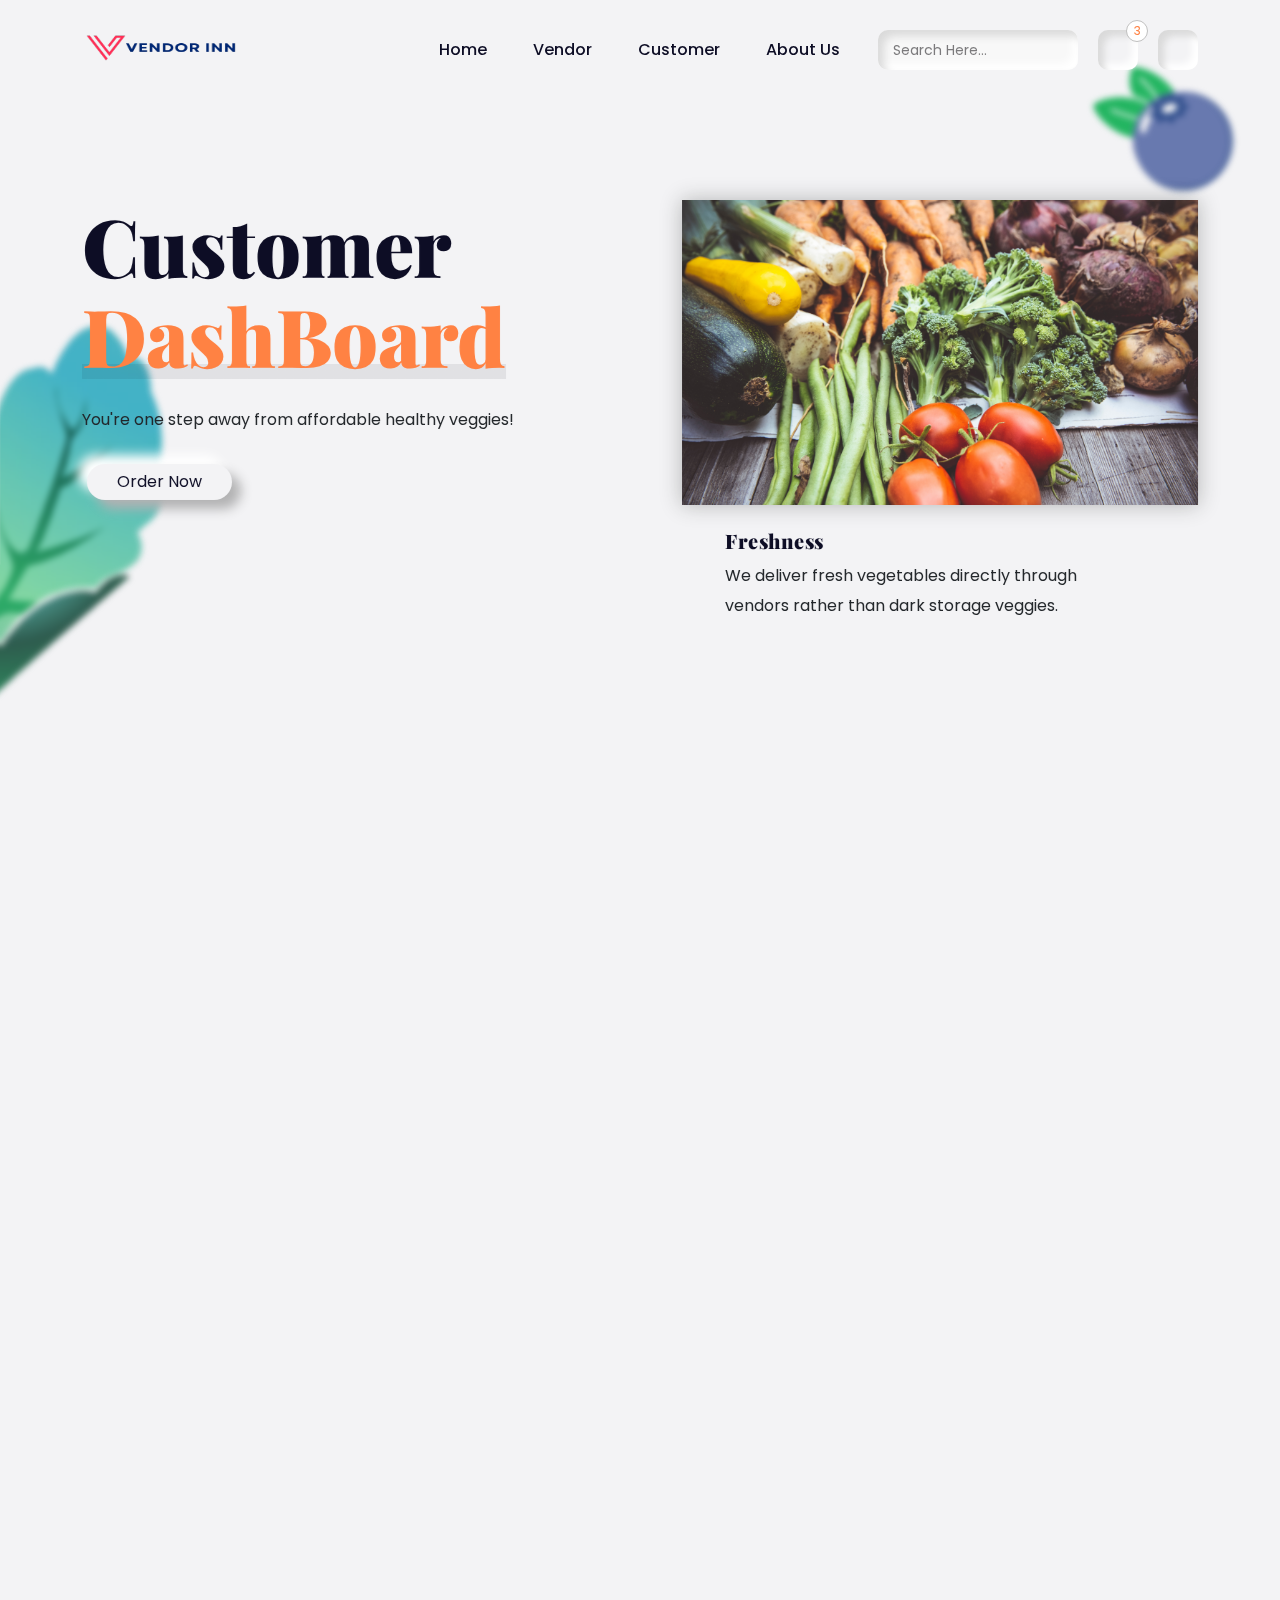
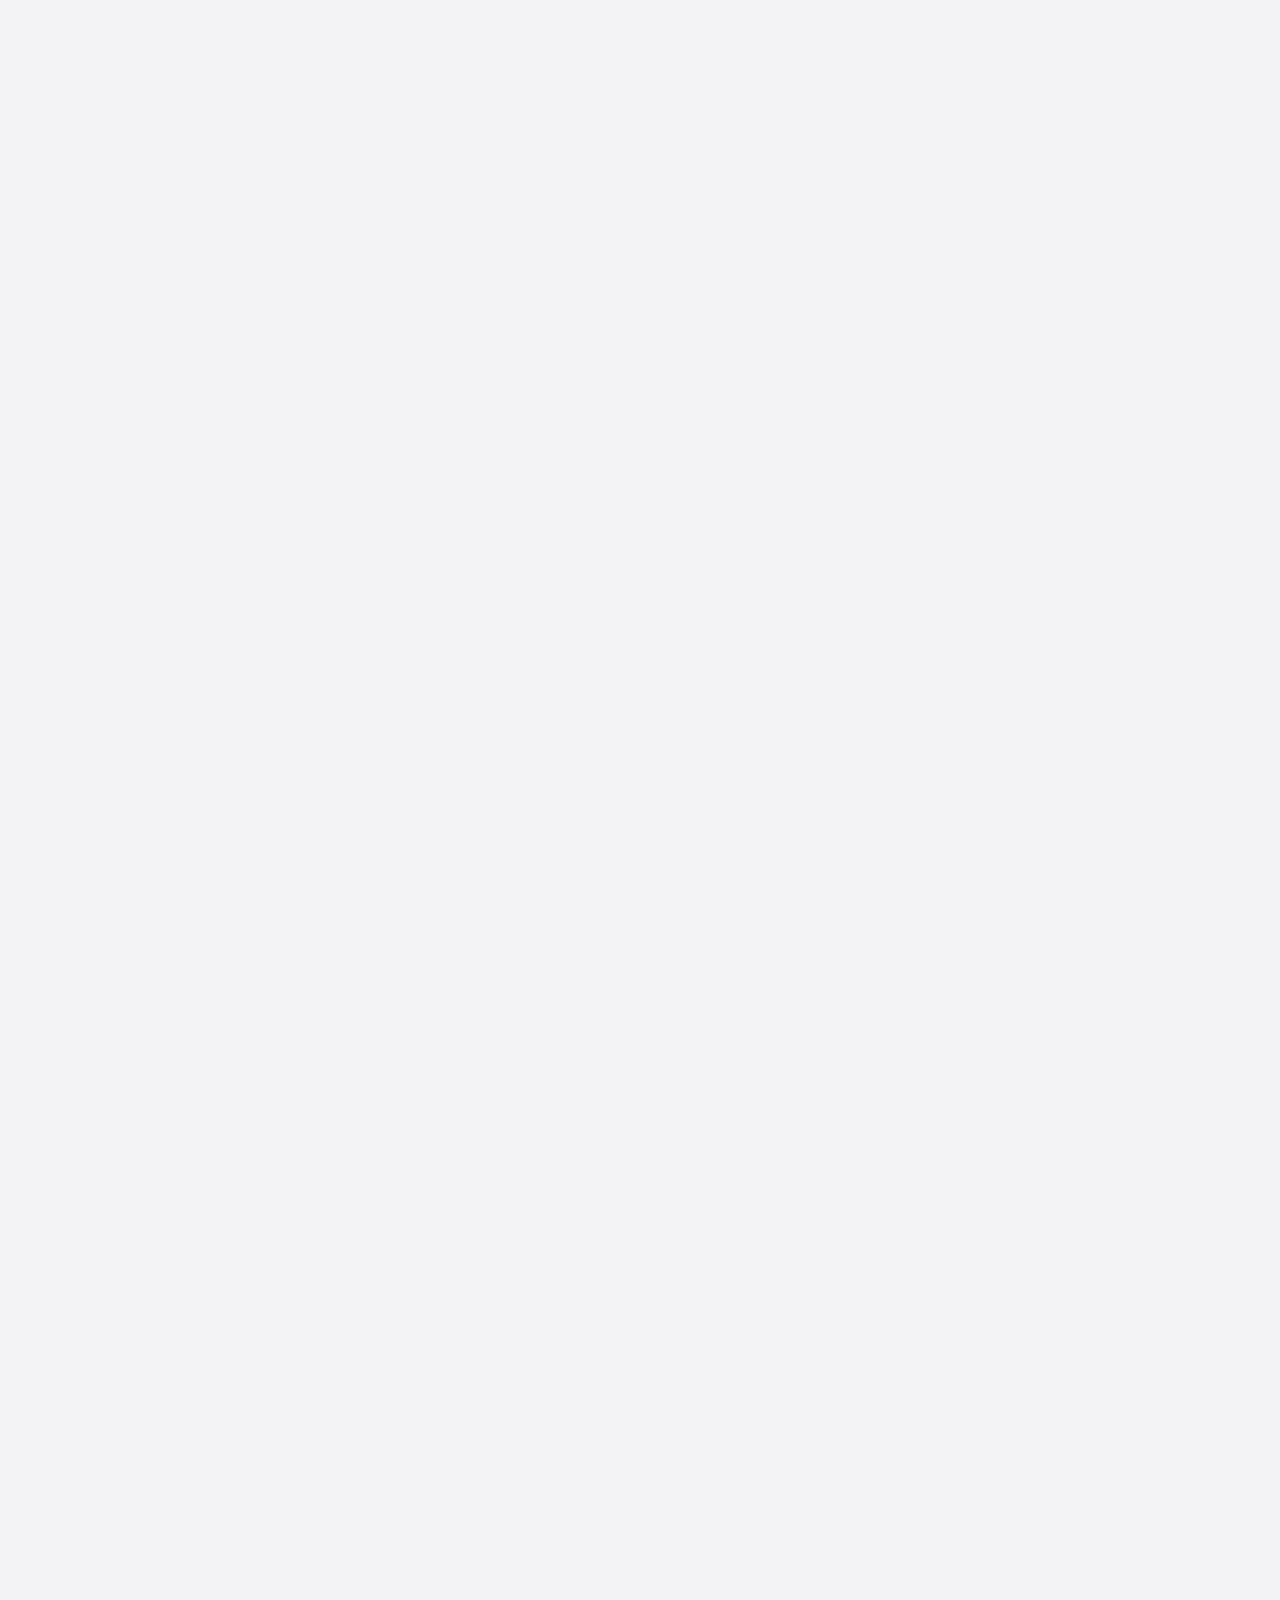
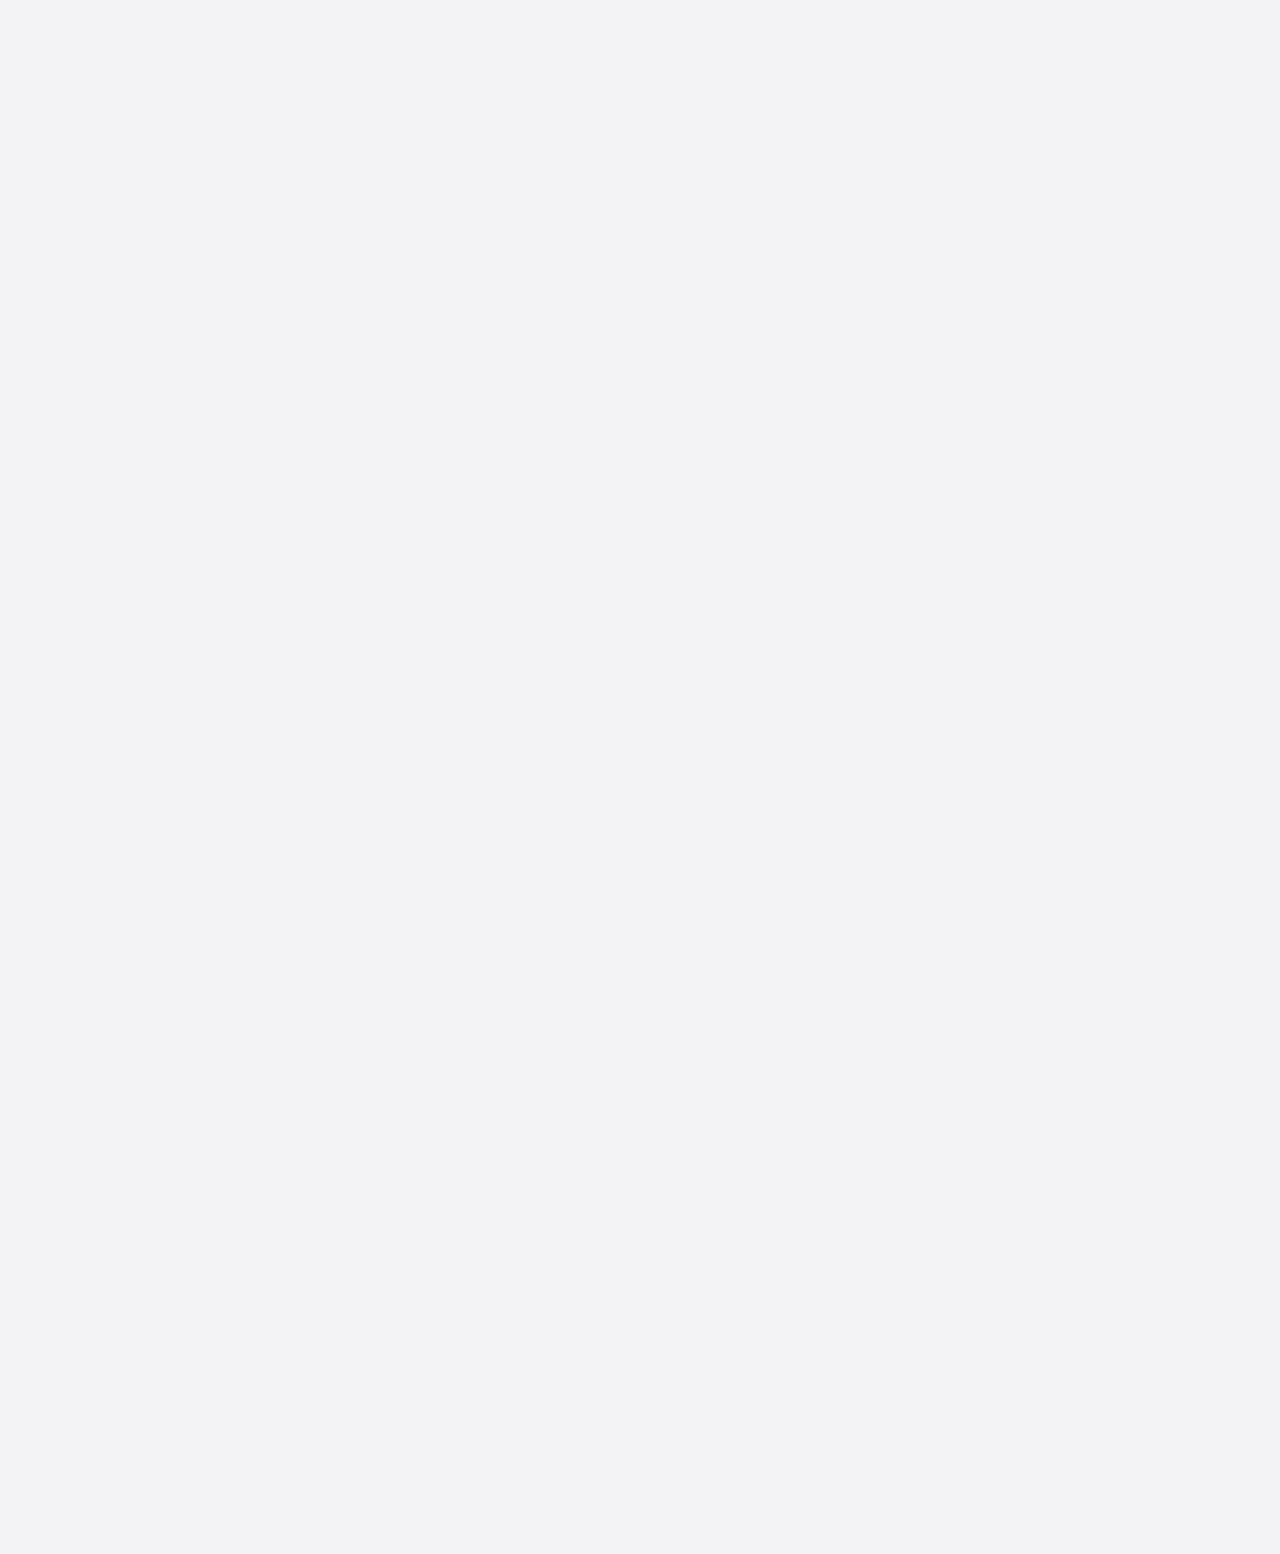
==== commit e7d2aa28: "updates" ====
--- a/customer.html
+++ b/customer.html
@@ -5,6 +5,8 @@
     <meta charset="UTF-8">
     <meta http-equiv="X-UA-Compatible" content="IE=edge">
     <meta name="viewport" content="width=device-width, initial-scale=1.0">
+    <link rel="icon" type="image/x-icon" href="vendorinn (1).png">
+
     <title>Vendor INN-A faster way to Freshness</title>
     <!-- for icons  -->
     <link rel="stylesheet" href="https://unicons.iconscout.com/release/v4.0.0/css/line.css">
@@ -86,7 +88,7 @@
                                     </h1>
                                     <p>You're one step away from affordable healthy veggies!</p>
                                     <div class="banner-btn mt-4">
-                                        <a href="#menu" class="sec-btn">Order Now</a>
+                                        <a href="login-form.html" class="sec-btn">Order Now</a>
                                     </div>
                                 </div>
                             </div>
@@ -105,83 +107,81 @@
                 </div>
             </section>
             <h2 class="order-title">Place Your Order</h2>
-            <div class="order-listing">
-                <form>
-                    <div class="checkbox-container">
-                        <label class="checkbox-label">
-                            <img src="/assets/images/lars-blankers-B0s3Xndk6tw-unsplash.jpg" alt="Option 1" />
-                            Potato
-                        </label>
-                        <input class="checkbox-input" type="checkbox" name="option1" value="Option 1" />
-                        <input class="quantity-input" type="number" name="option1-quantity" placeholder="Quantity" />
-                    </div>
-                    <div class="checkbox-container">
-                        <label class="checkbox-label">
-                            <img src="https://source.unsplash.com/random/1920x1080/?tomato" alt="Option 2" />
-                            Tomato
-                        </label>
-                        <input class="checkbox-input" type="checkbox" name="option2" value="Option 2" />
-                        <input class="quantity-input" type="number" name="option2-quantity" placeholder="Quantity" />
-                    </div>
-                    <div class="checkbox-container">
-                        <label class="checkbox-label">
-                            <img src="https://source.unsplash.com/random/1920x1080/?ginger" alt="Option 3" />
-                            Ginger
-                        </label>
-                        <input class="checkbox-input" type="checkbox" name="option4" value="Option 4" />
-                        <input class="quantity-input" type="number" name="option3-quantity" placeholder="Quantity" />
-                    </div>
-                    <div class="checkbox-container">
-                        <label class="checkbox-label">
-                            <img src="https://source.unsplash.com/random/1920x1080/?carrot" alt="Option 4" />
-                            Carrot
-                        </label>
-                        <input class="checkbox-input" type="checkbox" name="option4" value="Option 4" />
-                        <input class="quantity-input" type="number" name="option4-quantity" placeholder="Quantity" />
-                    </div>
-                    <div class="checkbox-container">
-                        <label class="checkbox-label">
-                            <img src="https://source.unsplash.com/random/1920x1080/?peas" alt="Option 5" />
-                            Peas
-                        </label>
-                        <input class="checkbox-input" type="checkbox" name="option5" value="Option 5" />
-                        <input class="quantity-input" type="number" name="option5-quantity" placeholder="Quantity" />
-                    </div>
-                    <div class="checkbox-container">
-                        <label class="checkbox-label">
-                            <img src="https://source.unsplash.com/random/1920x1080/?mushroom" alt="Option 6" />
-                            Mushroom
-                        </label>
-                        <input class="checkbox-input" type="checkbox" name="option6" value="Option 6" />
-                        <input class="quantity-input" type="number" name="option6-quantity" placeholder="Quantity" />
-                    </div>
-                    <div class="checkbox-container">
-                        <label class="checkbox-label">
-                            <img src="https://source.unsplash.com/random/1920x1080/?onion" alt="Option 7" />
-                            Onion
-                        </label>
-                        <input class="checkbox-input" type="checkbox" name="option7" value="Option 7" />
-                        <input class="quantity-input" type="number" name="option7-quantity" placeholder="Quantity" />
-                    </div>
-                    <div class="checkbox-container">
-                        <label class="checkbox-label">
-                            <img src="https://source.unsplash.com/random/1920x1080/?Apple" alt="Option 8" />
-                            Apple
-                        </label>
-                        <input class="checkbox-input" type="checkbox" name="option8" value="Option 8" />
-                        <input class="quantity-input" type="number" name="option8-quantity" placeholder="Quantity" />
-                    </div>
-                    <div class="checkbox-container">
-                        <label class="checkbox-label">
-                            <img src="https://source.unsplash.com/random/1920x1080/?cauliflower" alt="Option 9" />
-                            
-                        </label>
-                        <input class="checkbox-input" type="checkbox" name="option9" value="Option 9" />
-                        <input class="quantity-input" type="number" name="option9-quantity" placeholder="Quantity" />
-                    </div>
-                </form>
-            </div>
-            <button class="submit-btn" type="submit">Submit</button>
+            <form>
+                <div class="checkbox-container">
+                    <label class="checkbox-label">
+                        <img src="https://source.unsplash.com/random/1920x1080/?potato" alt="Option 1" />
+                        Potato
+                    </label>
+                    <input class="checkbox-input" type="checkbox" name="option1" value="Option 1" />
+                    <input class="quantity-input" type="number" name="option1-quantity" placeholder="Quantity" />
+                </div>
+                <div class="checkbox-container">
+                    <label class="checkbox-label">
+                        <img src="https://source.unsplash.com/random/1920x1080/?tomato" alt="Option 2" />
+                        Tomato
+                    </label>
+                    <input class="checkbox-input" type="checkbox" name="option2" value="Option 2" />
+                    <input class="quantity-input" type="number" name="option2-quantity" placeholder="Quantity" />
+                </div>
+                <div class="checkbox-container">
+                    <label class="checkbox-label">
+                        <img src="https://source.unsplash.com/random/1920x1080/?ginger" alt="Option 3" />
+                        Ginger
+                    </label>
+                    <input class="checkbox-input" type="checkbox" name="option4" value="Option 4" />
+                    <input class="quantity-input" type="number" name="option3-quantity" placeholder="Quantity" />
+                </div>
+                <div class="checkbox-container">
+                    <label class="checkbox-label">
+                        <img src="https://source.unsplash.com/random/1920x1080/?carrot" alt="Option 4" />
+                        Carrot
+                    </label>
+                    <input class="checkbox-input" type="checkbox" name="option4" value="Option 4" />
+                    <input class="quantity-input" type="number" name="option4-quantity" placeholder="Quantity" />
+                </div>
+                <div class="checkbox-container">
+                    <label class="checkbox-label">
+                        <img src="https://source.unsplash.com/random/1920x1080/?peas" alt="Option 5" />
+                        Peas
+                    </label>
+                    <input class="checkbox-input" type="checkbox" name="option5" value="Option 5" />
+                    <input class="quantity-input" type="number" name="option5-quantity" placeholder="Quantity" />
+                </div>
+                <div class="checkbox-container">
+                    <label class="checkbox-label">
+                        <img src="https://source.unsplash.com/random/1920x1080/?mushroom" alt="Option 6" />
+                        Mushroom
+                    </label>
+                    <input class="checkbox-input" type="checkbox" name="option6" value="Option 6" />
+                    <input class="quantity-input" type="number" name="option6-quantity" placeholder="Quantity" />
+                </div>
+                <div class="checkbox-container">
+                    <label class="checkbox-label">
+                        <img src="https://source.unsplash.com/random/1920x1080/?onion" alt="Option 7" />
+                        Onion
+                    </label>
+                    <input class="checkbox-input" type="checkbox" name="option7" value="Option 7" />
+                    <input class="quantity-input" type="number" name="option7-quantity" placeholder="Quantity" />
+                </div>
+                <div class="checkbox-container">
+                    <label class="checkbox-label">
+                        <img src="https://source.unsplash.com/random/1920x1080/?Apple" alt="Option 8" />
+                        Apple
+                    </label>
+                    <input class="checkbox-input" type="checkbox" name="option8" value="Option 8" />
+                    <input class="quantity-input" type="number" name="option8-quantity" placeholder="Quantity" />
+                </div>
+                <div class="checkbox-container">
+                    <label class="checkbox-label">
+                        <img src="https://source.unsplash.com/random/1920x1080/?cauliflower" alt="Option 9" />
+                        Cauliflower
+                    </label>
+                    <input class="checkbox-input" type="checkbox" name="option9" value="Option 9" />
+                    <input class="quantity-input" type="number" name="option9-quantity" placeholder="Quantity" />
+                </div>
+            </form>
+            <button type="submit">Submit</button>
             <section class="our-team section">
                 <div class="sec-wp">
                     <div class="container">
--- a/style.css
+++ b/style.css
@@ -8,66 +8,56 @@
     background: #f3f3f5;
 }
 
-
-.submit-btn{
+form {
+    display: grid;
+    grid-template-columns: 1fr 1fr 1fr;
+}
+
+.checkbox-container {
+    display: flex;
+    align-items: center;
+    margin-bottom: 10px;
     justify-content: center;
-    padding: 9px;
-    margin: 1em;
-    color: gray;
-    background-color: chartreuse;
-    border-radius: 9px;
-}
-
-    form {
-        display: grid;
-        grid-template-columns: 1fr 1fr 1fr;
-    }
-
-    .checkbox-container {
-        display: flex;
-        align-items: center;
-        margin-bottom: 10px;
-        justify-content: center;
-    }
-
-    .checkbox-label {
-        display: flex;
-        align-items: center;
-        margin-right: 20px;
-        font-size: 25px;
-    }
-
+}
+
+.checkbox-label {
+    display: flex;
+    align-items: center;
+    margin-right: 20px;
+    font-size: 25px;
+}
+
+.checkbox-label img {
+    width: 90px;
+    height: 90px;
+    margin-right: 10px;
+    border-radius: 5px;
+}
+
+.checkbox-input {
+    margin-right: 10px;
+}
+
+.quantity-input {
+    display: none;
+}
+
+.checkbox-input:checked~.quantity-input {
+    display: block;
+}
+
+.submit {
+    display: flex;
+    flex-wrap: wrap;
+}
+
+@media screen and (max-width: 768px) {
     .checkbox-label img {
-        width: 90px;
-        height: 90px;
-        margin-right: 10px;
-        border-radius: 5px;
-    }
-
-    .checkbox-input {
-        margin-right: 10px;
-    }
-
-    .quantity-input {
-        display: none;
-    }
-
-    .checkbox-input:checked~.quantity-input {
-        display: block;
-    }
-
-    .submit {
-        display: flex;
-        flex-wrap: wrap;
-    }
-
-    @media screen and (max-width: 768px) {
-        .checkbox-label img {
-            width: 30px;
-            height: 30px;
-            margin-right: 5px;
-        }
-    }
+        width: 30px;
+        height: 30px;
+        margin-right: 5px;
+    }
+}
 
 .body-fixed {
     position: fixed;
@@ -77,7 +67,8 @@
     left: auto;
 }
 
-body, html {
+body,
+html {
     overflow-x: hidden;
 }
 
@@ -127,7 +118,8 @@
     margin-right: 0;
 }
 
-.main-navigation .menu li:hover>ul, .main-navigation .menu li.focus>ul {
+.main-navigation .menu li:hover>ul,
+.main-navigation .menu li.focus>ul {
     opacity: 1;
     margin-top: 6px;
     visibility: visible;
@@ -149,7 +141,8 @@
     width: 200px;
 }
 
-.main-navigation .menu li:hover>ul, .main-navigation .menu li.focus>ul {
+.main-navigation .menu li:hover>ul,
+.main-navigation .menu li.focus>ul {
     left: auto;
 }
 
@@ -166,7 +159,9 @@
     border-radius: 30px;
 }
 
-.main-navigation .menu li a:hover, .main-navigation .menu li .active-menu, .main-navigation .menu .sub-menu li .active-sub-menu {
+.main-navigation .menu li a:hover,
+.main-navigation .menu li .active-menu,
+.main-navigation .menu .sub-menu li .active-sub-menu {
     color: #ff8243;
     background: #f3f3f5;
     box-shadow: inset 8px 8px 12px #e2e2e2, inset -8px -8px 12px #ffffff;
@@ -282,7 +277,11 @@
     .container {
         max-width: 1400px;
     }
-    p, body, button, input {
+
+    p,
+    body,
+    button,
+    input {
         font-size: 18px;
         line-height: 32px;
     }
@@ -292,6 +291,7 @@
     .header-right {
         margin-left: 20px;
     }
+
     .main-navigation .menu li {
         margin: 0 3px;
     }
@@ -301,16 +301,20 @@
     .header-btn {
         margin-left: 10px;
     }
+
     .header-right {
         margin-left: 10px;
     }
+
     .main-navigation .menu li {
         margin: 0;
     }
+
     .main-navigation .menu li a {
         padding: 4px 15px;
         font-size: 15px;
     }
+
     .header-search-form .form-input {
         width: 170px;
     }
@@ -321,21 +325,26 @@
         padding-top: 85px;
         padding-bottom: 85px;
     }
+
     .for-des {
         display: none !important;
     }
+
     .for-mob {
         display: block !important;
     }
+
     .site-header .container {
         max-width: 100%;
         padding: 0;
         height: 100%;
     }
+
     .site-header .container .row {
         margin: 0;
         height: 100%;
     }
+
     .site-header .container .row .col-lg-2 {
         width: auto;
         padding: 0;
@@ -347,6 +356,7 @@
         display: flex;
         align-items: center;
     }
+
     .menu-toggle {
         position: absolute;
         top: 50%;
@@ -362,6 +372,7 @@
         border-radius: 10px;
         padding: 0 8px;
     }
+
     .menu-toggle span {
         display: block;
         width: 100%;
@@ -372,24 +383,30 @@
         border-radius: 5px;
         position: relative;
     }
+
     .menu-toggle span:last-child {
         margin: 0;
     }
+
     .toggled .menu-toggle span:nth-child(1) {
         transform: rotate(45deg);
         top: 5px;
     }
+
     .toggled .menu-toggle span:nth-child(2) {
         transform: rotate(-45deg);
         top: -4px;
     }
+
     .toggled .menu-toggle span:nth-child(3) {
         opacity: 0;
         height: 0;
     }
+
     .toggled .header-menu {
         transform: translateY(0);
     }
+
     .header-menu {
         height: 100vh;
         position: absolute;
@@ -406,66 +423,85 @@
         background-position: center;
         background-color: #f3f3f5;
     }
+
     .main-navigation .menu li {
         display: block;
         float: none;
         margin: 0;
         margin-bottom: max(20px, 4vh);
     }
+
     .main-navigation .menu li a {
         display: inline-block;
         font-size: max(16px, 2vh);
     }
+
     .main-navigation .menu .sub-menu {
         max-width: 220px;
         opacity: 1;
         visibility: visible;
         display: none;
     }
+
     .main-navigation .menu .sub-menu li {
         margin-bottom: 5px;
     }
+
     .main-navigation .menu li:last-child {
         margin: 0;
     }
+
     .main-navigation .menu .sub-menu li a {
         color: #ff8243;
     }
+
     .header-btn.header-cart {
         display: none;
     }
+
     .header-btn {
         margin: 0;
         margin-right: 70px;
     }
+
     .site-header {
         padding: 20px 0;
         box-shadow: 0px 10px 55px #d4d4d4;
     }
-    .site-header.sticky_head, .site-header {
+
+    .site-header.sticky_head,
+    .site-header {
         background: rgb(255 255 255 / 90%);
     }
+
     body {
         height: auto !important;
     }
 }
 
 @media (max-width: 575px) {
-    .container, .container-fluid {
+
+    .container,
+    .container-fluid {
         padding: 0 30px;
     }
 }
 
 @media (max-width: 400px) {
-    .container, .container-fluid {
+
+    .container,
+    .container-fluid {
         padding: 0 15px;
     }
+
     .header-btn {
         margin-right: 56px;
     }
+
     .menu-toggle {
         right: 15px;
     }
+
     .site-header .container .row .col-lg-2 {
         left: 15px;
     }
@@ -484,6 +520,7 @@
         bottom: 0;
         right: 0;
     }
+
     #js-scroll-content {
         position: absolute;
         overflow: hidden;
@@ -532,12 +569,15 @@
     0% {
         border-radius: 48% 52% 57% 43% / 34% 44% 56% 66%;
     }
+
     25% {
         border-radius: 62% 38% 64% 36% / 34% 55% 45% 66%;
     }
+
     50% {
         border-radius: 43% 57% 51% 49% / 33% 42% 58% 67%;
     }
+
     100% {
         border-radius: 40% 60% 43% 57% / 52% 32% 68% 48%;
     }
@@ -598,7 +638,12 @@
     transition: 0.8s cubic-bezier(0.22, 0.78, 0.45, 1.02);
 }
 
-h1, h2, h3, h4, h5, h6 {
+h1,
+h2,
+h3,
+h4,
+h5,
+h6 {
     color: #0d0d25;
     font-family: 'Playfair Display', serif;
     font-weight: 900;
@@ -692,7 +737,11 @@
     position: relative;
 }
 
-.h2-title span, .h3-title span, .h4-title span, .h5-title span, .sub-title span {
+.h2-title span,
+.h3-title span,
+.h4-title span,
+.h5-title span,
+.sub-title span {
     display: block;
 }
 
@@ -788,7 +837,8 @@
     z-index: 2;
 }
 
-.menu-tab ul li, .menu-tab ul .filter-active {
+.menu-tab ul li,
+.menu-tab ul .filter-active {
     display: inline-flex;
     text-transform: capitalize;
     font-size: 18px;
@@ -882,7 +932,8 @@
     color: #bfbfbf;
 }
 
-.dish-info ul, .dist-bottom-row ul {
+.dish-info ul,
+.dist-bottom-row ul {
     display: flex;
     justify-content: space-between;
     text-align: left;
@@ -913,7 +964,8 @@
     font-weight: 600;
 }
 
-.dish-info, .dist-bottom-row {
+.dish-info,
+.dist-bottom-row {
     padding: 0 30px;
 }
 
@@ -1023,7 +1075,8 @@
     transition: 0.8s cubic-bezier(0.22, 0.78, 0.45, 1.02);
 }
 
-.call-now a:hover, .contact-info a:hover {
+.call-now a:hover,
+.contact-info a:hover {
     color: #fcbc30;
 }
 
@@ -1042,7 +1095,8 @@
     background-size: cover;
 }
 
-.swiper-button-next::after, .swiper-button-prev::after {
+.swiper-button-next::after,
+.swiper-button-prev::after {
     display: none;
 }
 
@@ -1055,7 +1109,8 @@
     align-items: center;
 }
 
-.swiper-button-next, .swiper-button-prev {
+.swiper-button-next,
+.swiper-button-prev {
     position: unset;
     width: 60px;
     height: 60px;
@@ -1362,7 +1417,7 @@
     transform: scale(1.03);
 }
 
-.order-title{
+.order-title {
     text-align: center;
     font-size: 46px;
     line-height: 56px;
@@ -1480,7 +1535,8 @@
 
 /* ***************** footer ****************** */
 
-.top-footer, .bottom-footer {
+.top-footer,
+.bottom-footer {
     border-top: 1px solid rgb(204 204 204 / 40%);
     position: relative;
 }
@@ -1514,7 +1570,8 @@
     text-transform: capitalize;
 }
 
-.footer-menu ul li a:hover, .footer-menu ul li .footer-active-menu {
+.footer-menu ul li a:hover,
+.footer-menu ul li .footer-active-menu {
     color: #ff8243;
 }
 
@@ -1573,7 +1630,11 @@
     .container {
         max-width: 1400px;
     }
-    p, body, button, input {
+
+    p,
+    body,
+    button,
+    input {
         font-size: 18px;
         line-height: 32px;
     }
@@ -1584,24 +1645,30 @@
         font-size: 80px;
         line-height: 90px;
     }
+
     .h3-title {
         font-size: 26px;
         line-height: 36px;
     }
+
     .h4-title {
         font-size: 24px;
         line-height: 34px;
     }
+
     .h2-title {
         font-size: 38px;
         line-height: 48px;
     }
+
     .team-img {
         height: 400px;
     }
+
     .blog-box {
         padding: 30px 20px;
     }
+
     .dist-bottom-row ul li b {
         font-size: 25px;
     }
@@ -1611,63 +1678,82 @@
     .main-banner {
         padding: 200px 0;
     }
+
     .banner-img-wp {
         height: 360px;
     }
+
     .dish-box {
         padding: 0 0 40px;
     }
+
     .dist-img img {
         width: 220px;
     }
+
     .dist-img {
         margin-top: -110px;
     }
+
     .dist-bottom-row ul li b {
         font-size: 28px;
     }
+
     .sec-text {
         padding: 0;
     }
+
     .team-img {
         height: 340px;
     }
+
     .testimonials-box {
         padding: 30px 20px;
         margin: 26px 0 30px;
     }
+
     .testimonials-box-img {
         min-width: 80px;
         min-height: 80px;
         margin-top: -80px;
     }
+
     .faq-box .h4-title {
         padding: 16px 20px;
     }
+
     .faq-box p {
         padding: 8px 20px 20px;
     }
+
     .blog-img {
         height: 240px;
     }
+
     .newsletter-box-text {
         padding: 0;
     }
+
     .footer-flex-box>div {
         padding: 0 10px;
     }
+
     .star-rating {
         font-size: 19px;
     }
+
     .testimonial-box-top {
         margin-bottom: 10px;
     }
+
     .call-now a {
         font-size: 28px;
     }
+
     .menu-box {
         padding: 50px 20px 30px 20px;
     }
+
     .menu-img {
         width: 140px;
     }
@@ -1685,29 +1771,36 @@
     .js-parallax-scene {
         display: none;
     }
+
     .main-banner {
         padding: 140px 0 60px;
     }
+
     .h1-title {
         font-size: 60px;
         line-height: 80px;
     }
+
     .banner-img-wp {
         padding: 0;
         height: 75vw;
         padding-top: 50px;
     }
+
     .brands-box {
         padding: 0 30px;
     }
+
     .brands-row {
         margin: 0 -30px;
     }
+
     .menu-tab ul {
         white-space: nowrap;
         overflow: hidden;
         overflow-x: auto;
     }
+
     .menu-tab::after {
         content: "";
         position: absolute;
@@ -1720,9 +1813,11 @@
         border-radius: 0 60px 60px 0;
         background: linear-gradient(to right, rgba(255, 255, 255, 0) 0%, rgba(0, 0, 0, 1) 100%);
     }
+
     .sec-text {
         margin-top: 40px;
     }
+
     .call-now {
         border: none;
         margin: 40px 0;
@@ -1730,87 +1825,111 @@
         border-bottom: 3px dotted rgb(13 13 17 / 50%);
         padding: 30px 0;
     }
+
     .book-table-info {
         max-width: 300px;
         margin: 30px auto 0;
     }
+
     .swiper-button-wp .swiper-button {
         display: none !important;
     }
+
     .testimonials-img img {
         position: unset;
         width: 100%;
     }
+
     .testimonials-img {
         margin-bottom: 60px;
     }
+
     .faq-row {
         column-count: 1;
         margin: 0;
     }
+
     .newsletter-box {
         padding: 40px;
     }
+
     .footer-info {
         margin-bottom: 50px;
     }
+
     .footer-flex-box {
         display: block;
         margin: 0;
     }
+
     .footer-flex-box>div {
         padding: 0;
         margin-bottom: 30px;
     }
+
     .faq-box {
         margin: 0;
         margin-bottom: 30px;
     }
+
     .footer-flex-box>div:last-child {
         margin: 0;
     }
+
     .scrolltop {
         bottom: 130px;
     }
+
     .footer-menu ul {
         max-width: 300px;
     }
+
     #gallery {
         padding-top: 90px;
     }
+
     .swiper-pagination-bullet {
         margin: 0 5px !important;
         width: 8px;
         height: 8px;
     }
+
     .swiper-pagination {
         padding: 6px 20px;
     }
+
     .swiper-button-wp {
         margin-top: 40px;
     }
+
     .swiper-pagination-bullet-active {
         width: 16px;
     }
+
     .dish-title .h3-title {
         display: block;
         min-height: auto;
         margin-bottom: 12px;
     }
+
     .menu-img {
         width: 180px;
         margin-inline: auto;
         margin-bottom: 20px;
     }
+
     #js-scroll-content {
         transform: unset !important;
     }
+
     body {
         height: auto !important;
     }
+
     .menu-tab ul::-webkit-scrollbar {
         height: 0;
     }
+
     .menu-tab {
         position: relative;
         display: flex;
@@ -1823,111 +1942,142 @@
         min-height: 60vw;
         width: auto;
     }
+
     .dist-img img {
         width: 180px;
     }
+
     .dist-img {
         margin-top: -80px;
     }
+
     .menu-tab-wp {
         margin-bottom: 60px;
     }
+
     .dish-box {
         margin: 80px 0 30px;
     }
+
     .book-table-img {
         min-height: 340px;
         height: 60vh;
     }
+
     .team-img {
         height: 430px;
     }
+
     .dish-info ul li p {
         font-size: 16px;
         line-height: 26px;
         margin: 0;
     }
+
     .dish-info ul li b {
         font-size: 14px;
     }
+
     .brands-box {
         padding: 0 25px;
     }
+
     .brands-row {
         margin: 0 -25px;
     }
+
     .menu-tab ul li {
         padding: 10px 20px;
     }
 }
 
 @media (max-width: 575px) {
-    .container, .container-fluid {
+
+    .container,
+    .container-fluid {
         padding: 0 30px;
     }
+
     .h1-title {
         font-size: 40px;
         line-height: 60px;
         margin-bottom: 20px;
     }
+
     .h1-title span {
         background-size: 100% 8px;
     }
+
     .banner-img-wp {
         height: 90vw;
     }
+
     .about-video-img {
         height: 30vw;
         min-height: 280px;
         border-radius: 30px;
     }
+
     .brands-box {
         padding: 0 15px;
         flex: 0 0 33%;
         margin-bottom: 30px;
     }
+
     .brands-row {
         margin: 0 -15px;
         flex-wrap: wrap;
         justify-content: center;
     }
+
     .dish-box {
         max-width: 340px;
         margin: 80px auto 30px;
         padding: 0 0 30px;
     }
+
     .blog-sec.section {
         padding-bottom: 0;
     }
+
     .brands-box img {
         max-width: 80%;
     }
+
     .brand-title {
         text-align: center;
     }
+
     .play-btn {
         width: 70px;
         height: 70px;
     }
+
     .play-btn-wp span {
         font-size: 18px;
     }
+
     .newsletter-box {
         padding: 15px;
     }
+
     .newsletter-form .form-input {
         padding: 0 130px 0 12px;
     }
+
     .menu-box {
         display: block;
         text-align: center;
     }
+
     .menu-box-right .dish-title .h3-title {
         padding: 0;
     }
+
     .gallery-img {
         height: 50vw;
     }
+
     .contact-info a {
         font-size: 18px;
         line-height: 28px;
@@ -1941,22 +2091,28 @@
 }
 
 @media (max-width: 400px) {
-    .container, .container-fluid {
+
+    .container,
+    .container-fluid {
         padding: 0 15px;
     }
+
     .section {
         padding-top: 60px;
         padding-bottom: 60px;
     }
+
     .newsletter-form button {
         position: unset;
         transform: translate(0);
         box-shadow: none !important;
         margin-top: 20px;
     }
+
     .newsletter-form .form-input {
         padding: 0 30px;
     }
+
     .team-box .h3-title {
         min-height: 72px;
         display: flex;
@@ -1964,10 +2120,165 @@
         text-align: center;
         justify-content: center;
     }
+
     .team-img {
         height: 280px;
     }
+
     .blog-box {
         padding: 20px;
     }
+}
+
+.form {
+    width: 500px;
+    border-radius: 20px;
+    height: 135vh;
+}
+
+.login-heading {
+    font-size: 40px;
+    font-weight: 700;
+    text-transform: capitalize;
+    font-family: Arial, Helvetica, sans-serif
+}
+
+.username {
+    text-transform: capitalize;
+    font-family: Arial, Helvetica, sans-serif;
+    font-size: 15px;
+}
+
+input {
+    width: 100%;
+    border: 1px solid transparent;
+    box-shadow: none
+}
+
+.facebook-icon,
+.twitter-icon,
+.google-icon {
+    border: 1px solid transparent;
+    padding: 2% 4%;
+    margin-left: 2%;
+    border-radius: 50px;
+    background-color: #3b5998;
+    color: white;
+    font-size: 25px;
+}
+
+.twitter-icon {
+    padding: 2% 3%;
+    background-color: #1da1f2;
+}
+
+.google-icon {
+    padding: 2% 3.5%;
+    background-color: #ea4335;
+}
+
+.facebook-icon:hover,
+.twitter-icon:hover,
+.google-icon:hover {
+    background-color: rgb(80, 75, 75);
+    transition: 0.5s linear;
+}
+
+.hr-1,
+.hr-2 {
+    border: 1px solid rgb(194, 187, 187);
+    transition: 0.2s linear;
+}
+
+.input-1,
+.input-2 {
+    font-size: 18px;
+    font-weight: 500;
+    font-family: Arial, Helvetica, sans-serif;
+}
+
+#user {
+    font-size: 20px;
+    color: rgb(194, 187, 187)
+}
+
+#lock {
+    font-size: 20px;
+    color: rgb(194, 187, 187)
+}
+
+.login-button,
+.signup-button {
+    border-radius: 30px;
+    text-transform: uppercase;
+    font-weight: 600;
+    padding: 3% 3%;
+    background-size: 300% 100%;
+    background-image: linear-gradient(to right, fuchsia, deepskyblue, fuchsia);
+    font-family: Arial, Helvetica, sans-serif;
+    transition: all 0.5s linear;
+}
+
+.login-button:hover,
+.signup-button:hover {
+    background-position: 100% 0%;
+    transition: all 0.5s linear;
+}
+
+a {
+    color: rgb(148, 141, 141)
+}
+
+a:hover {
+    text-decoration: none;
+}
+
+.forget-password {
+    font-size: 15px;
+    font-weight: 600;
+    color: rgb(148, 141, 141)
+}
+
+.forget-password:hover,
+.sign-up:hover {
+    color: blueviolet;
+}
+
+.sign-up {
+    text-transform: uppercase;
+    font-family: Arial, Helvetica, sans-serif;
+    font-size: 13px;
+}
+
+.show-me {
+    display: none
+}
+
+*:focus {
+    outline: none;
+}
+
+@media screen and (max-width:550px) {
+    .form {
+        width: 450px
+    }
+}
+
+@media screen and (max-width:425px) {
+    .form {
+        width: 380px
+    }
+}
+
+@media screen and (max-width:375px) {
+    .form {
+        width: 330px
+    }
+}
+
+@media screen and (max-width:320px) {
+    .form {
+        margin-left: -5%;
+        width: 318px
+    }
 }